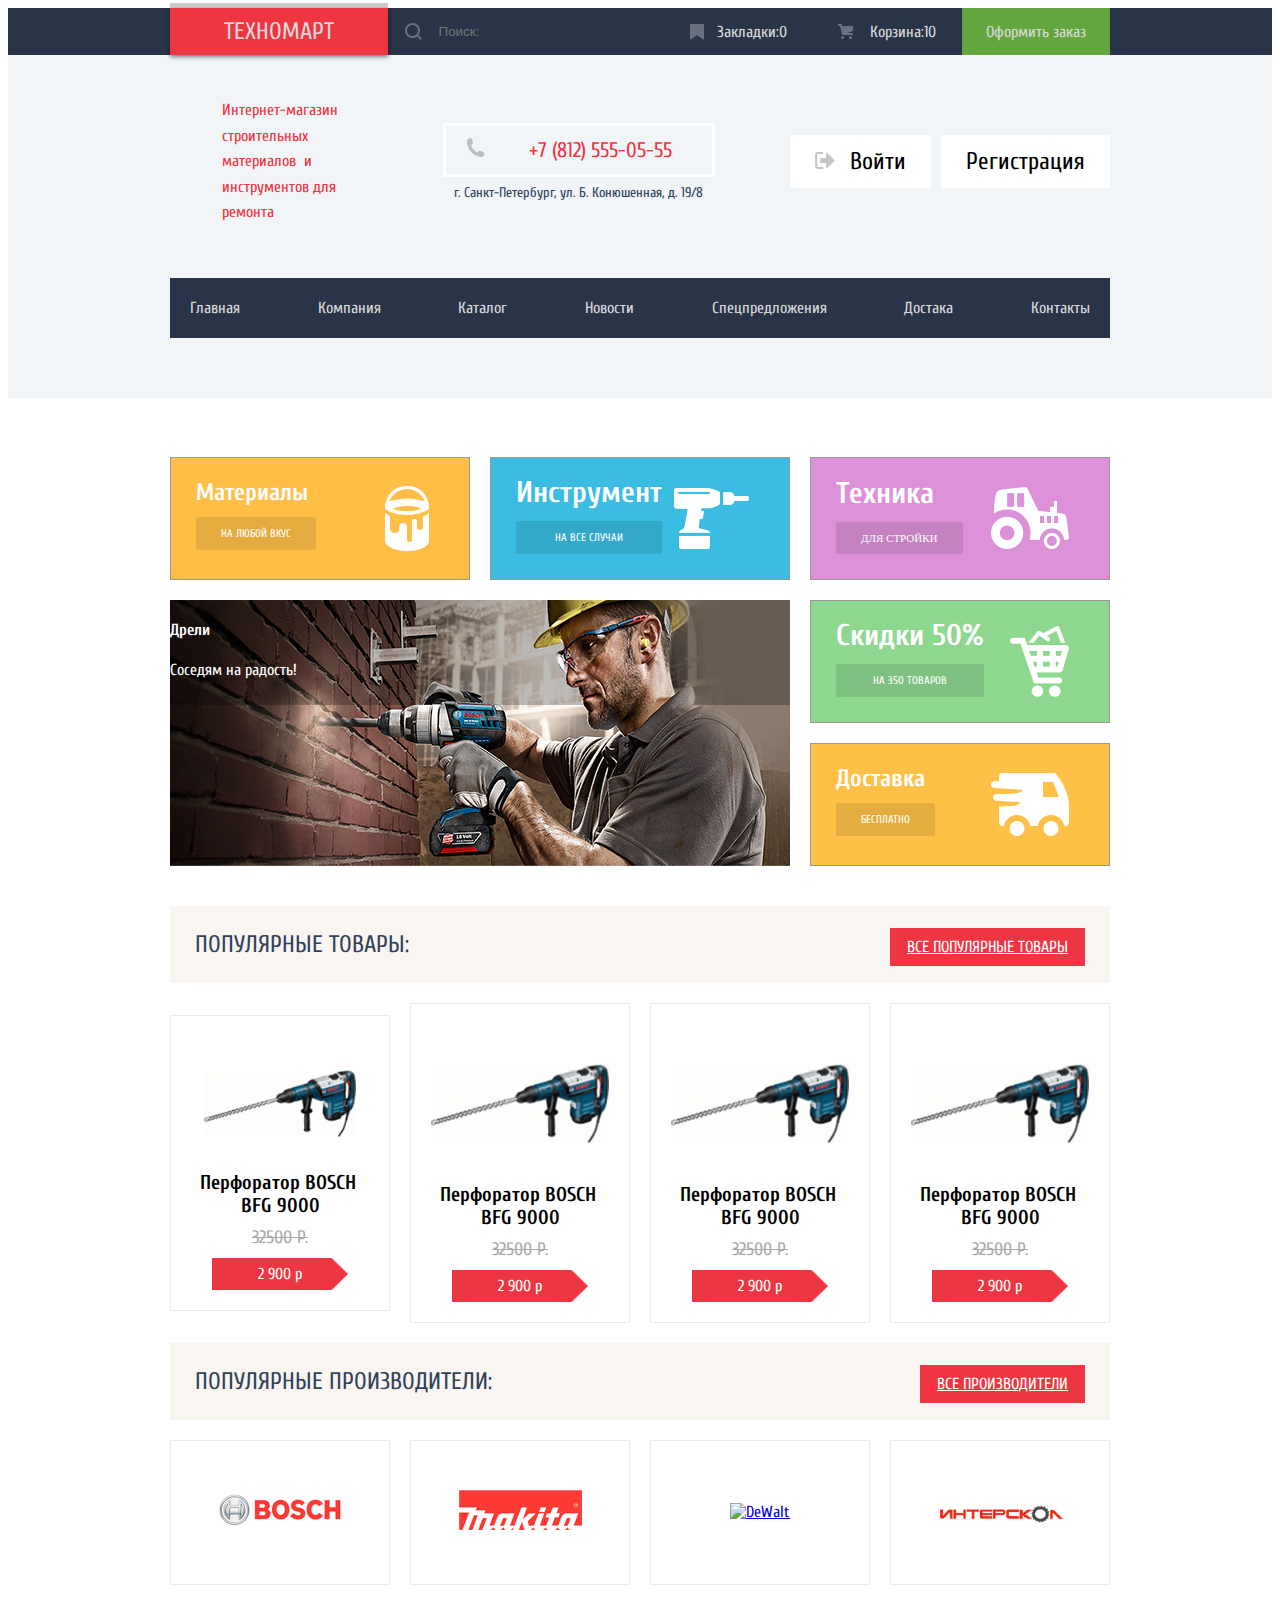
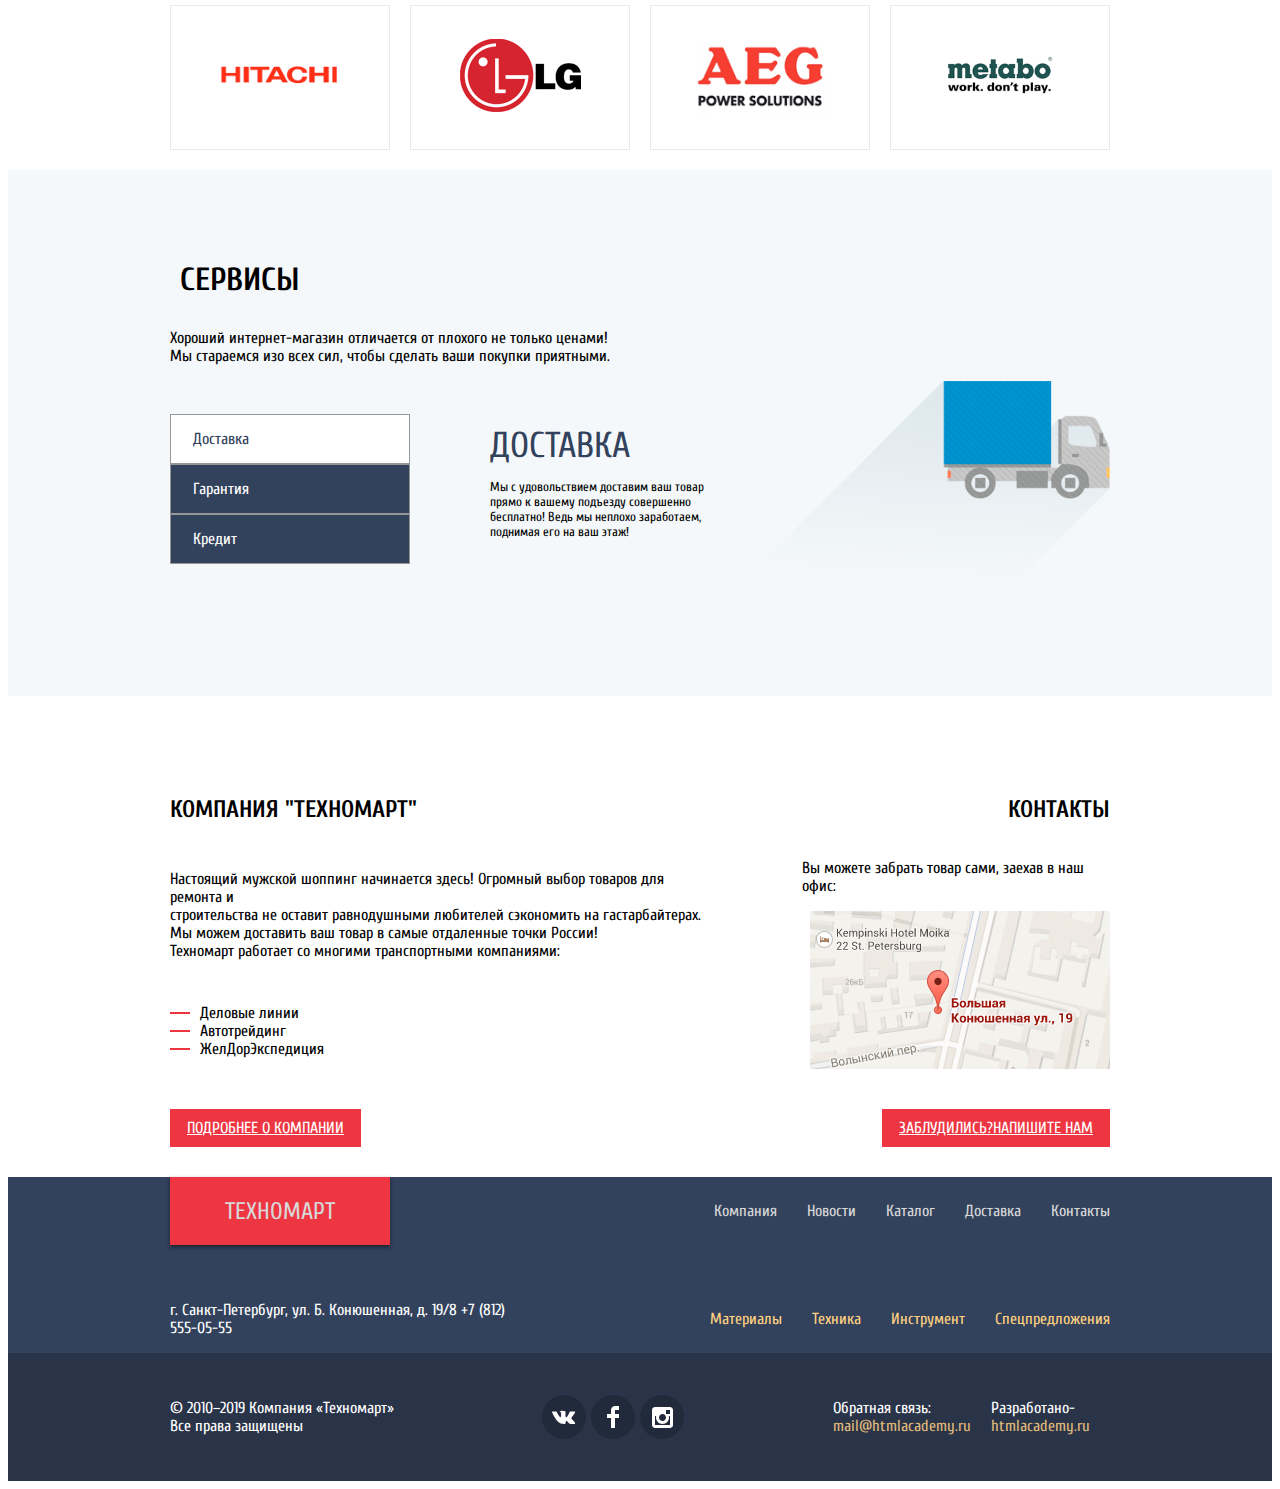
==== index.html @ d57d9e28 "последнее" ====
<!DOCTYPE html>
<html lang="ru">
  <head>
    <meta charset="utf-8" />
    <title>HTML Academy: Техномарт</title>
    <link
      href="https://cdnjs.cloudflare.com/ajax/libs/normalize/8.0.1/normalize.min.css"
      rel="stylesheet"/>
    <link rel="stylesheet" href="./css/main.css" />
    <link rel="stylesheet" href="./css/catalog.css" />
    <link
      href="https://fonts.googleapis.com/css?family=Open+Sans:400,700&subset=cyrillic-ext,cyrillic"
      rel="stylesheet" type="text/css"/>
    <link
      href="https://fonts.googleapis.com/css?family=Cuprum:400,700&subset=cyrillic-ext,cyrillic"
      rel="stylesheet" type="text/css"/>
      <script src="https://api-maps.yandex.ru/2.1/?lang=ru_RU&amp;apikey=<948e1852-10d2-4b03-bdcd-ab512b72c715>" type="text/javascript"></script>
  </head>

<body>
    <header>
      <section class="logo-container">
        <div class="container d-flex align-center justify-between">
          <div class="logo">техномарт</div>
          <div class="search d-flex align-center">
            <img src="./img/icon-search.svg" />
            <input type="text" placeholder="Поиск:" />
          </div>
          <div class="link bookmarks d-flex align-center">
            <img src="./img/icon-bookmark.svg" />
            <span>Закладки:0</span>
          </div>
          <a class="link d-flex align-center" href="#">
            <img src="./img/icon-cart.svg" />
            <span>Корзина:10</span>
          </a>
          <a class="green-link link" href="#">Оформить заказ</a>
        </div>
      </section>

      <section class="header-container">
        <div class="container d-flex align-center justify-between">
          <div class="header-description">
            <span>
              Интернет-магазин  строительных материалов  и инструментов для
              ремонта
            </span>
          </div>
          <div class="header-contacts">
            <div class="header-tel">
              <img src="./img/icon-phone.svg" />
              <a href="#">+7 (812) 555-05-55</a>
            </div>
            <span>
              г. Санкт-Петербург, ул. Б. Конюшенная, д. 19/8
            </span>
          </div>
          <div class="header-login d-flex align-center">
            <a href="#"><img src="./img/icon-login.svg" /><span>Войти</span></a>
            <a><span>Регистрация</span></a>
          </div>
        </div>
        <div class="container-nav container">
          <nav>
            <ul>
              <li><a href="index.html">Главная</a></li>
              <li><a href="about.html">Компания</a></li>
              <li><a href="catalog.html">Каталог</a></li>
              <li><a href="news.html">Новости</a></li>
              <li><a href="offers.html">Спецпредложения</a></li>
              <li><a href="delivery.html">Достака</a></li>
              <li><a href="contacts.html">Контакты</a></li>
            </ul>
          </nav>
        </div>
      </section>
  </header>

<main>
  <section class="catalog-index">
      <div class="container">
          <div class="d-flex">
            <div class="raw catalog-block d-flex justify-between align-center">
              <div class="d-flex flex-column">
                <h4>Материалы</h4>
                <p>на любой вкус</p>
              </div>
              <img src="./img/icon-1.png" />
            </div>

            <div class="tool catalog-block d-flex justify-between align-center">
              <div class="d-flex flex-column ">
                <h4>Инструмент</h4>
                <a href="./catalog.html"> <p>на все случаи</p></a>
              </div>
              <img src="./img/icon-2.png" />
            </div>

            <div class="technic catalog-block d-flex justify-between align-center">
              <div class="d-flex flex-column">
                <h4>Техника</h4>
                <p style="font-family:Cuprum-Bold;">для стройки</p>
              </div>
              <img src="./img/icon-3.png" />
            </div>
          </div>

          <div class="d-flex">
            <div class="drill">
              <div class="d-flex flex-column">
                <h4>Дрели</h4>
                Соседям на радость!
              </div>
            </div>
            <div class="d-flex flex-column">
              <div class="sale catalog-block d-flex justify-between align-center mr-0">
                <div class="d-flex flex-column">
                  <h4>Скидки 50%</h4>
                  <p>на 350 товаров</p>
                </div>
                <img src="./img/icon-4.png" />
              </div>
              <div class="delivery catalog-block d-flex justify-between align-center mr-0">
                <div class="d-flex flex-column">
                  <h4>Доставка</h4>
                  <p>бесплатно</p>
                </div>
                <img src="./img/icon-5.png" />
              </div>
            </div>
          </div>
        </div>
      </section>

      <section class="catalog-pop">
        <div class="container">
          <div class="promo-pop d-flex align-center justify-between">
            <p>Популярные товары:</p>
            <p><a class="btn red-link" href="./catalog.html">
              все популярные товары</a>
            </p>
          </div>
          <ul class="catalog-list">
            <li class="catalog-item">
              <div class="catalog-item-block">
                <img
                  class="catalog-item-img"
                  src="./img/snippet-32961 copy 3.png"
                  alt="Перфоратор BOSCH BFG 9000"/>
                <div class="hover-block">
                  <button class="btn-green">
                      <title>icon-cart</title>
                       Купить
                  </button>
                  <button class="btn-green-border">
                       В Закладки
                  </button>
                </div>
              </div>
              <span class="catalog-item-title">
                Перфоратор BOSCH BFG 9000
              </span>
              <s>32500 Р.</s>
              <span class="catalog-item-price">
                2 900 р
              </span>
            </li>
            <li class="catalog-item">
              <img
                src="./img/snippet-32961 copy 3.png"
                alt="Перфоратор BOSCH BFG 9000"/>
              <span class="catalog-item-title">
                Перфоратор BOSCH BFG 9000
              </span>
              <s>32500 Р.</s>
              <span class="catalog-item-price">
                2 900 р
              </span>
            </li>
            <li class="catalog-item">
              <img
                src="./img/snippet-32961 copy 3.png"
                alt="Перфоратор BOSCH BFG 9000"/>
              <span class="catalog-item-title">
                Перфоратор BOSCH BFG 9000
              </span>
              <s>32500 Р.</s>
              <span class="catalog-item-price">
                2 900 р
              </span>
            </li>
            <li class="catalog-item">
              <img
                src="./img/snippet-32961 copy 3.png"
                alt="Перфоратор BOSCH BFG 9000"/>
              <span class="catalog-item-title">
                Перфоратор BOSCH BFG 9000
              </span>
              <s>32500 Р.</s>
              <span class="catalog-item-price">
                2 900 р
              </span>
            </li>
          </ul>

          <div class="promo-pop d-flex align-center justify-between">
            <p>Популярные производители:</p>
            <p>
              <a class="btn red-link" href="./catalog.html">все производители</a>
            </p>
          </div>

          <div class="catalog-company">
            <div class="company-item">
              <a href="#">
                <img src="./img/bosch.png" alt="BOSCH " />
              </a>
            </div>
            <div class="company-item">
              <a href="#">
                <img src="./img/Makita.png" alt="Makita" />
              </a>
            </div>
            <div class="company-item">
              <a href="#">
                <img src="./img/DeWalt.png" alt="DeWalt" />
              </a>
            </div>
            <div class="company-item">
              <a href="#">
                <img src="./img/Интерскол.png" alt="Интерскол" />
              </a>
            </div>
          </div>
          <div class="catalog-company">
            <div class="company-item">
              <a href="#">
                <img src="./img/Hitachi.png" alt="Hitachi" />
              </a>
            </div>
            <div class="company-item">
              <a href="#">
                <img src="./img/LG.png" alt="LG" />
              </a>
            </div>
            <div class="company-item">
              <a href="#">
                <img src="./img/AEG.png" alt="AEG" />
              </a>
            </div>
            <div class="company-item">
              <a href="#">
                <img src="./img/Metabo.png" alt="Metabo" />
              </a>
            </div>
          </div>
        </div>
      </section>

      <section class="services">
        <div class="container">
          <div class="services-list">
            <h1>Сервисы</h1>
            <p>
              Хороший интернет-магазин отличается от плохого не только
              ценами!<br />
              Мы стараемся изо всех сил, чтобы сделать ваши покупки приятными.
            </p>
          </div>
            <div class="d-flex align-center">
              <div class="services-select">
                <label for="contactChoice1">
                  <input
                    type="radio"
                    id="contactChoice1"
                    name="contact"
                    value="order"
                    checked/>
                  <span>
                    Доставка
                  </span>
                </label>
                <label for="contactChoice2">
                  <input
                    type="radio"
                    id="contactChoice2"
                    name="contact"
                    value="garant"/>
                  <span>
                    Гарантия
                  </span>
                </label>
                <label for="contactChoice3">
                  <input
                    type="radio"
                    id="contactChoice3"
                    name="contact"
                    value="credit"/>
                  <span>
                    Кредит
                  </span>
                </label>
              </div>
              <div class="service-title-block">
                <span class="service-title-block-title">Доставка</span>
                <p>Мы с удовольствием доставим ваш товар прямо
                  к вашему подъезду совершенно бесплатно!
                  Ведь мы неплохо заработаем,
                  поднимая его на ваш этаж!</p>
              </div>
              <div class="auto-img">
                <img src="./img/Layer 131.png">
              </div>
            </div>
          </div>
      </section>

      <section class="lastblock">
        <div class="container d-flex">
          <div class="about-company">
            <h2>компания "техномарт"</h2>
            <p>
              Настоящий мужской шоппинг начинается здесь! Огромный выбор товаров
              для ремонта и<br>
              строительства не оставит равнодушными любителей сэкономить на
              гастарбайтерах.<br>
              Мы можем доставить ваш товар в самые отдаленные точки России!<br>
              Техномарт работает со многими транспортными компаниями:
            </p>
            <ul class="about-company-ul">
              <li class="dash">Деловые линии</li>
              <li class="dash">Автотрейдинг</li>
              <li class="dash">ЖелДорЭкспедиция</li>
            </ul>
            <a class="btn red-link" href="#">подробнее о компании</a>
          </div>

          <div class="map">
            <h2>контакты</h2>
            <p>Вы можете забрать товар сами, заехав в наш офис:</p>
            <img class="popup-link" src="./img/map.png" href="">
            <a class="btn red-link popup-link-feedback" href="#">заблудились?напишите нам</a>
          </div>

        </div>
      </section>
</main>
<footer>
    <section class="footer1">
        <div class="container">
          <div class="mb-4 d-flex justify-between align-center">
            <div class="logo">техномарт</div>
            <div class="footer-nav">
              <ul>
                <li><a href="#">Компания</a></li>
                <li><a href="#">Новости</a></li>
                <li><a href="#">Каталог</a></li>
                <li><a href="#">Доставка</a></li>
                <li><a href="#">Контакты</a></li>
              </ul>
          </div>
          </div>
          <div class="d-flex justify-between align-center">
              <p class="footer-text">
                г. Санкт-Петербург, ул. Б. Конюшенная, д. 19/8 +7 (812) 555-05-55 
              </p>
            <div class="footer-nav2 footer-nav">
              <ul>
                <li><a href="#">Материалы</a></li>
                <li><a href="#">Техника</a></li>
                <li><a href="#">Инструмент</a></li>
                <li><a href="#">Спецпредложения</a></li>
              </ul>
            </div>
          </div>
        </div>
      </section>
      <section class="footer2">
        <div class="container">
          <div class="d-flex align-center justify-between">
            <span class="footer-info">© 2010–2019 Компания «Техномарт»  </br>Все права защищены
            </span>
            <div class="footer-social_link">
              <a href="#"><img src="./img/icon-vk.svg" alt="vkontakte" />
              </a>
              <a href="#"><img src="./img/icon-fb.svg" />
              </a>
              <a href="#"><img src="./img/icon-insta.svg" />
              </a>
            </div>
            <div class="footer-link_info d-flex">
              <p>Обратная связь:</br> <a href="#"> mail@htmlacademy.ru</a></p>
              <p>Разработано- </br> <a href="#"> htmlacademy.ru</a></p>
            </div>
          </div>
        </div>

      </section>
  <!-- карта гугл -->
<section class="modal">
        <div class="modal-map">
            <div class="close-btn map">
                <span></span>
              </div>
              <div id="map">
              </div>
        </div>
</section>
<section class="modal-feedback">
    <div class="modal-login">
      <div class="red-line"></div>
    <div class="modal-login-form">
      <div class="close-btn">
        <span></span>
      </div>
      <form action="">
        <div class="d-flex">
            <label for="name-field">
                <span class="modal-login-title">
                  Ваше имя:
                </span>
                <input placeholder="Имя Фамилия" class="modal-login-input" id="name-field" type="text">
               </label>
               <label for="email-field">
                  <span class="modal-login-title">
                    Ваш e-mail:
                  </span>
                  <input placeholder="email@example.com" class="modal-login-input" id="name-field" type="text">
                 </label>
        </div>
        <label for="comment-field">
          <span class="modal-login-title">Текст письма:</span>
            <textarea name="comment" class="modal-login-input" id="comment-field"
            rows="10" >В свободной форме
          </textarea>
        </label>
      <div class="modal-login-btn-bg">
          <button type="submit" class="modal-login-btn">
              Отправить
            </button>
      </div>
      </form>
    </div>
    </div>
  </section>

</section>
    </footer>
    <script src="./js/catalog.js"></script>
    <script src="./js/index.js"></script>
    <script src="./js/map.js"></script>
  </body>
</html>
---- css/main.css ----
* {
  box-sizing: border-box;
}
body {
  font-family: "Cuprum";
}
input {
  outline: none;
}
img {
  max-width: 100%;
  height: auto;
  width: auto;
  max-height: 100%;
}
.container {
  max-width: 940px;
  margin: 0 auto;
  height: 100%;
}
.d-flex {
  display: flex;
}
.mr-0 {
  margin-right: 0 !important;
}

.mb-4 {
  margin-bottom: 40px;
}
.flex-column {
  flex-direction: column;
}
.align-center {
  align-items: center;
}
.justify-between {
  justify-content: space-between;
}
.logo-container {
  background-color: #293449;
  height: 47px;
}
.logo {
  width: 220px;
  color: #d8d8d8;
  background-color: #ee3643;
  font-size: 24px;
  height: 100%;
  display: flex;
  justify-content: center;
  align-items: center;
  text-transform: uppercase;
  box-shadow: 0px 2px 4px rgba(0, 0, 0, 0.5), 0px -5px 0px rgba(0, 0, 0, 0.2);
}
.search {
  width: 280px;
}
.search img {
  padding-right: 15px;
  padding-left: 17px;
}
.search input {
  background-color: transparent;
  border: none;
  color: #d8d8d8;
}
.search input:placeholder {
  color: #d8d8d8;
}
.link {
  width: 150px;
  color: #d8d8d8;
  text-decoration: none;
  height: 100%;
  display: flex;
  align-items: center;
  justify-content: center;
}
.link img {
  padding-right: 17px;
}
.link span:hover {
  text-decoration: underline;
}
.link:hover {
  background-color: #212a3a;
  cursor: pointer;
}
.link:active {
  background-color: #161d29;
}
.link:active span {
  color: #a1a4a9;
}
.red-link {
  background-color: #ee3643;
}
.btn {
  color: #ffffff;
  text-transform: uppercase;
  padding: 10px 17px;
  font-size: 16px;
}
.red-link:hover {
  box-shadow: 0px 2px 4px rgba(0, 0, 0, 0.5);
}
.green-link {
  background-color: #63a63e;
}
.green-link:hover {
  box-shadow: 0px 2px 4px rgba(0, 0, 0, 0.5);
}
.bookmarks {
  padding-left: 20px;
  padding-right: 20px;
  display: flex;
  align-items: center;
  justify-content: center;
  height: 100%;
  color: #d8d8d8;
}
.bookmarks img {
  padding-right: 13px;
}
.header-container {
  padding-top: 43px;
  padding-bottom: 60px;
  background-color: #f1f5f8;
}
.header-description {
  font-size: 16px;
  color: #ee3643;
  padding-left: 52px;
  text-align: left;
  max-width: 197px;
  display: block;
  line-height: 1.6;
}
.header-contacts {
  display: flex;
  flex-direction: column;
  align-items: center;
}
.header-tel {
  border: 3px solid white;
  padding: 12px 40px 12px 20px;
}
.header-tel img {
  padding-right: 40px;
}
.header-tel a {
  color: #ee3643;
  font-size: 21px;
  text-decoration: none;
}
.header-contacts span {
  color: #32425c;
  padding-top: 7px;
  font-size: 14px;
}
.header-login a {
  padding: 13px 25px;
  text-decoration: none;
  color: black;
  font-size: 24px;
  background-color: white;
}
.header-login a:first-child {
  margin-right: 10px;
}
.header-login a img {
  padding-right: 15px;
}
.container-nav {
  display: flex;
  align-items: center;
  background-color: #293449;
  height: 60px;
  margin-top: 52px;
}
.container-nav nav {
  width: 100%;
  padding-left: 20px;
  padding-right: 20px;
}
.container-nav ul {
  display: flex;
  justify-content: space-between;
  padding: 0px;
  list-style: none;
}
.container-nav a {
  text-decoration: none;
  color: #d8d8d8;
}
.catalog-index {
  display: flex;
  justify-content: space-between;
  align-items: stretch;

  margin-top: 59px;
}
.catalog-block {
  padding-left: 25px;
  padding-right: 40px;
  border: 1px solid #979797;
  margin-right: 20px;
  margin-bottom: 20px;
}
.catalog-block:last-child {
  margin-right: 0;
}
.catalog-block h4 {
  font-size: 24px;
  color: #ffffff;
  margin-bottom: 13px;
  text-align: left;
  margin: 0px;
  margin-top: 15px;
  white-space: nowrap;
}
.catalog-block p {
  background-color: #e5ab3f;
  padding: 10px 25px;
  border-radius: 2px;
  font-size: 11px;
  color: #ffffff;
  margin-bottom: 22px;
  text-align: center;
  text-transform: uppercase;
}
.catalog-block img {
  margin-left: 10px;
}
.raw {
  background-color: #ffbf47;
  width: 300px;
  height: 123px;
}
.tool {
  background-color: #3bbce3;
  width: 300px;
  height: 123px;
}

.tool h4 {
  font-size: 30px;
  color: #ffffff;
  margin-bottom: 13px;
  text-align: left;
  margin: 0px;
  margin-top: 15px;
}
.tool a {
  text-decoration: none;
}
.tool p {
  background-color: #34a8c8;
}

.technic {
  background-color: #dc91d8;
  width: 300px;
  height: 123px;
}
.technic h4 {
  font-size: 30px;
  color: #ffffff;
  margin-bottom: 13px;
  text-align: left;
  margin: 0px;
  margin-top: 15px;
}
.technic p {
  background-color: #c582c1;
}
.technic img {
  margin-left: 10px;
}

.sale {
  background-color: #8ed78f;
  width: 300px;
  height: 123px;
}
.sale h4 {
  font-size: 30px;
  color: #ffffff;
  margin-bottom: 13px;
  text-align: left;
  margin: 0px;
  margin-top: 15px;
}
.sale p {
  background-color: #7fc180;
}
.sale img {
  margin-left: 10px;
}
.delivery {
  background-color: #ffc047;
  width: 300px;
  height: 123px;
}
.delivery p {
  background-color: #e5ac3f;
}
.drill {
  width: 620px;
  height: 266px;
  background-image: url("../img/Layer 99.png");
  background-image: url("../img/Layer 99.png");
  color: #ffffff;
  margin-right: 20px;
}
ul {
  list-style: none;
}
.promo-pop {
  background-color: #f9f5f0;
  padding: 25px 25px;
  margin-top: 20px;
  margin-bottom: 20px;
}
.promo-pop p {
  margin: 0;
  color: #32425c;
  text-transform: uppercase;
  font-size: 24px;
}

.catalog-list {
  display: flex;
  justify-content: space-between;
  align-items: center;
  margin: 0;
  padding: 0;
  margin-top: 20px;
}
.catalog-item {
  display: flex;
  flex-direction: column;
  align-items: center;
  justify-content: center;
  padding: 20px;
  border: 1px solid #eaeaea;
  margin-right: 20px;
  width: 220px;
}
.catalog-item-block {
  height: 135px;
}

.catalog-item:hover {
  box-shadow: 0 10px 25px rgba(41, 52, 73, 0.5);
  transition: all 0.3s ease-in-out;
}
.catalog-item:hover .hover-block {
  display: flex;
  flex-direction: column;
  align-items: center;
}
.catalog-item:hover .catalog-item-img {
  display: none;
}
.hover-block {
  display: none;
}
.btn-green {
  background-color: #63a63e;
  padding: 10px;
  margin-bottom: 10px;
  box-shadow: 0 -3px 0 #367315;
  width: 135px;
  color: white;
  border-radius: 2px;
  outline: none;
}
.btn-green:hover {
  background-color: #5fbb2d;
  transition: all 0.3s ease-in-out;
  cursor: pointer;
}
.btn-green:active {
  background-color: #518534;
  transition: all 0.3s ease-in-out;
}
.btn-green:hover #Pages {
  opacity: 1;
  transition: all 0.3s ease-in-out;
}
.btn-green:active #Pages {
  opacity: 1;
  transition: all 0.3s ease-in-out;
}
.btn-green svg {
  margin-right: 25px;
}
.btn-green-border {
  border: 3px solid #63a63e;
  padding: 10px;
  color: black;
  width: 135px;
  border-radius: 2px;
  text-transform: uppercase;
  outline: none;
}
.btn-green-border:hover {
  border-color: #32425c;
  cursor: pointer;
}
.btn-green-border:active {
  border-color: #c1c6ce;
  color: #c2c6ce;
}

.catalog-item:last-child {
  margin-right: 0;
}
.catalog-item-title {
  font-size: 20px;
  text-align: center;
  font-weight: bold;
  margin-bottom: 10px;
}
.catalog-item s {
  color: #a9a9a9;
  font-size: 18px;
  margin-bottom: 10px;
}
.catalog-item-price {
  background-image: url("../img/red-button.png");
  color: #ffffff;
  padding: 7px 46px;
  background-size: cover;
  background-repeat: no-repeat;
  background-position: center;
}
.catalog-item-price:hover {
  box-shadow: 0 2px 4px rgba(0, 0, 0, 0.5);
}
.catalog-company {
  display: flex;
  justify-content: space-between;
  align-items: center;
  margin: 0;
  padding: 0;
}

.company-item {
  display: flex;
  flex-direction: column;
  align-items: center;
  justify-content: center;
  border: 1px solid #eaeaea;
  width: 220px;
  padding: 40px;
  height: 145px;
  margin-right: 20px;
  margin-bottom: 20px;
}

.company-item:hover {
  box-shadow: 0 10px 25px rgba(41, 52, 73, 0.5);
  transition: all 0.3s ease-in-out;
  cursor: pointer;
}
.company-item:active {
  box-shadow: 0 4px 10px rgba(41, 52, 73, 0.5);
  transition: all 0.3s ease-in-out;
}
.company-item:active img {
  opacity: 0.5;
  transition: all 0.3s ease-in-out;
}
.company-item:last-child {
  margin-right: 0px;
}
.services {
  background-color: #F4F8FA;
  padding-bottom: 100px;
  padding-top: 60px;
}
.services-list {
  background-color: #f5f8fa;
}
.services-list h1 {
  color: #000000;
  text-transform: uppercase;
  padding: 10px;
}

.services-select {
  display: flex;
  flex-direction: column;
}
.services-select input {
  display: none;
}
.services-select label {
  width:240px;
   border: 1px solid #979797;
   /*background-color: #32425C;*/

 }
.services-select label span {
  color: white;

  padding: 15px 0;
  background-color: #32425C;
  display: block;
  height: 100%;

  padding-left: 22px;
}

.services-select label:hover span {
  background-color: #293449;
  transition: all 0.3s ease-in-out;
}
.services-select label input:checked + span {
  background: white;
  color: #32425C;
  transition: all 0.3s ease-in-out;
}
.service-title-block {
  margin-left:80px ;
}
.service-title-block-title {
  margin-bottom: 24px;
  color: #32425C;
  font-size: 36px;
  text-transform: uppercase;
}
.service-title-block p {
 font-size: 13px;
  max-width: 300px;

}
.service-delivery {
  width: 240px;
  padding: 0;
  margin: 0;
}
.service-delivery li {
  border: 1px solid #e5e5e5;
  color: #ffffff;
  background-color: #32425c;
}

.about-company {
  display: flex;
  flex-direction: column;
  align-items: flex-start;
  justify-content: space-between;
  padding-right: 90px;
}
.about-company-ul {
  padding: 0;
  margin-bottom: 40px;
}
.about-company-ul li{
  position: relative;
  padding-left: 30px;
}
.about-company-ul li:before{
  content: "";
  position: absolute;
  left: 0;
  top: calc(50% - 1px);
  height: 2px;
  max-width: 25px;
  background-color: #ee3643;
  padding-left: 20px;
}
.lastblock h2 {
  color: #000000;
  text-transform: uppercase;
}
.lastblock  {
  padding-top: 80px;
}
/*.dash::before {*/
/*  content: "";*/
/*  flex-grow: 1;*/
/*  flex-shrink: 0;*/
/*  width: 50px;*/
/*  height: 2px;*/
/*  background: red;*/
/*}*/
.map {
  display: flex;
  flex-direction: column;
  align-items: flex-end;
  justify-content: space-between;
}
.map img{
margin-bottom: 40px;
}
.map img:hover{
  cursor: pointer;
  transform: scale(1.1);
  transition: all 0.3s ease-in-out;
  }
footer {
  margin-top: 30px;
}
/* .modal{
  position: fixed;
  color: #000000;
  background-color: #f8f8f0;
  background-image:  url("../img/map.png");
  background-position: 0 0;
  background-repeat: repeat;
  box-shadow: 0 30px 50px rgba(0,0,0,0.7)
}
.modal-map{
  top:50%;
  left: 50%;
  width: 766px;
  height: 561px;
  margin-top: -280px;
  margin-left: -390px;
  border: 7px solid white;
}
.modal-close{
  position: absolute;
  top:0;
  right: -34px;
  width: 22px;
  height: 22px;
  background-color: transparent;
  border: 0;
  cursor: pointer;
} */
.footer1 {
  background-color: #32425c;
}
.footer2 {
  background-color: #293449;
  padding: 30px 0 ;
}
.footer1 .logo {
  box-shadow: 0px 2px 4px rgba(0, 0, 0, 0.5);
  height: 68px;
}
.footer-text {
  max-width: 350px;
  color: white;
}
.footer-nav ul {
display: flex;
  justify-content: space-between;
}
.footer-nav li {
  margin-right: 30px;
  color: white;
}
.footer-nav li:last-child {
  margin-right: 0px;
}
.footer-nav li a{
  color: #D8D8D8;
  text-decoration: none;
}
.footer-nav li a:hover{
  text-decoration: underline;
}
.footer-nav li a:active{
  color: #919BA9;
}
.footer-nav2 li a{
  color: #FFD180;
  text-decoration: none;
}
.footer-nav2 li a:active{
color:#7D7669 ;
  text-decoration: none;
}
.footer-link_info p {
  margin-right: 20px;
  color: white;
}
.footer-link_info p a{
  color: #E0BA78;
  text-decoration: none;
}
.footer-link_info p a:hover{
  text-decoration: underline;
}
.footer-link_info p a:active{
  color: #EE3643;
}
.footer-info {
  color: white;
}
.footer-social_link {
  display: flex;
}
.footer-social_link a {
  padding: 10px;
  border-radius: 100%;
  background-color: #212A3A;
  margin-right: 5px;
  width: 44px;
  height: 44px;
  display: flex;
  align-items: center;
  justify-content: center;
}
.footer-social_link a:hover {
  background-color: #EE3643;
}
.modal-map {
  max-width: 600px;
  height: 300px;
  width: 100%;
  border: 5px solid  #EE3643;
  border-radius: 5px;
  /* background-image: url("../img/map.png"); */
  /* background-size: cover; */
  position: relative;
}
.modal{
 position: fixed;
 top: 0;
 left: 0;
 right: 0;
 width: 100%;
 height: 100%;
 display: none;
 align-items: center;
 justify-content: center;
 color: #000000;
 /* background-color: #f8f8f0;
 background-position: 0 0;
 background-repeat: repeat; */
 /* box-shadow: 0 30px 50px rgba(0,0,0,0.7) */
}
.modal-feedback {
  position: fixed;
 top: 0;
 left: 0;
 right: 0;
 width: 100%;
 height: 100%;
 display: none;
 align-items: center;
 justify-content: center;
 color: #000000;
}
.modal-show-feedback .modal-feedback {
  display: flex;
}
.modal-show .modal {
 display: flex;
}
.modal-show {
 overflow: hidden;
 animation: bounce 0.6s;
}
.modal-login {
 max-width: 620px;
 box-shadow: 0 20px 40px rgba(0,1,1,0.7);
 flex-direction: column;
 flex-direction: column;
 align-items: flex-start;
 width: 100%;
 background-color: white;
 position: relative;
}
.modal-feedback-content {
  max-width: 620px;
  box-shadow: 0 20px 40px rgba(0,1,1,0.7);
  flex-direction: column;
  flex-direction: column;
  align-items: flex-start;
  width: 100%;
  background-color: white;
  position: relative;
}
.modal-feedback.name-field {
  flex-direction: column;
}
/* .modal-feedback form {
  display: flex;
} */
.modal-login-form {
 width: 100%;
}
#comment-field {
  max-width: auto;
}

.modal-login label {
 display: flex;
 flex-direction: column;
 justify-content: center;
 padding-left: 80px;
 margin-bottom: 25px;
 margin-top: 25px;
}
.red-line {
 height: 7px;
 width: 100%;
 background-color: #EE3643;
}
.modal-login-title {
 font-size: 20px;
 margin-bottom: 16px;
}
.modal-login-input {
 padding: 7px 20px;
 border: 2px solid #DEE3E4;
 max-width: 220px;
}
.modal-login-input:hover {
 border-color: #B5B5B5;
}
.modal-login-input:focus {
 border-color: #EE3643;
}
.modal-login-btn-bg {
 background-color: #F1F1F1;
 padding: 20px 80px;
 border: 1px solid #F07982;
}
.modal-login-btn {
 padding: 10px;
 width: 100%;
 background-color: #EE3643;
border: none;
color: white;
}
/* .modal-login{
 top:120px;
 left: 50%;
 width: 300px;
 margin-left: -230px;
 padding: 50px 80px;
 display: none;
} */
.modal-close{
 position: absolute;
 top:0;
 right: -34px;
 width: 22px;
 height: 22px;
 background-color: transparent;
 border: 0;
 cursor: pointer;
 z-index: 10000000000;
}
.modal-close::before,
.modal-close::after{
 content: "";
 position: absolute;
 top:10px;
 left: 2px;
 width: 19px;
 height: 3px;
 background-color: #d0d0d0;
}
.modal-close::before{
 transform: rotate(45deg);
}
.modal-close::after{
 transform: rotate(-45deg);
}
.modal-login h2{
 margin: 0;
 margin-bottom: 20px;
 font-size: 30px;
 line-height: 42px;
}
.modal-description{
 margin: 0;
 margin-bottom: 10px;
}
.login-form p{
 margin: 0;
 margin-bottom: 10px:
}
.login-form input[type="text"],
.login-form input[type="password"]{
 box-sizing: border-box;
 width: 100%;
 padding: 10px 15px;
 padding-right: 40px;
 font: inherit;
 color: #000000;
 text-transform: inherit;
 background-color: #000000;
 border: 2px solid #000000;
}
.login-form input:focus{
 border-color: #663d15;
}
.login-form .login-help{
 display: flex;
 flex-wrap: wrap;
 justify-content: space-between;
 margin: 15px 0;
}
.login-icon-user{
 background-position: 270px center;
 background-repeat: no-repeat;

}
.login-icon-password{
 background-position: 270px center;
 background-repeat: no-repeat;
}
.login-checkbox{
 position: relative;
 padding-left: 30px;
 cursor: pointer;
}
.login-checkbox:hover,
.login-checkbox:focus{
 color: #663d15;
}
.login-checkbox input[type="checkbox"] + .checkbox-indicator{
 position: absolute;
 top:0;
 left: 0;
 width: 17px;
 height: 17px;
 border: 2px solid #000000;
}
.login-checkbox input[type="checkbox"]:focus + .checkbox-indicator{
 border-color: #663d15;
 outline: thin dotted;
 outline: 5px auto -webkit-focus-ring-color;
}
.login-checkbox input[type="checkbox"]:checked + .checkbox
-indicator::before,
.login-checkbox input[type="checkbox"]:checked + .checkbox
-indicator::after{
 content: "";
 position: absolute;
 top:8px;
 left: 1px;
 width: 15px;
 height: 2px;
 background-color: #000000;
}
.login-checkbox input[type="checkbox"]:checked + .checkbox -indicator::before{
 transform: rotate(45deg);
}
.login-checkbox input[type="checkbox"]:checked + .checkbox -indicator::after{
 transform: rotate(45deg);
}
.restore{
 color: #000000;
 text-decoration: underline;
}
.restore:hover,
.restore:focus{
 text-decoration: none;
}
.login-form .button{
 width: 100%;
 margin-right: 0;
}
.close-btn {
 height: 30px;
 width: 20px;
 position: absolute;
 top: 10px;
 right: 10px;
 display: flex;
 align-items: center;
 cursor: pointer;
 z-index: 10000000000;
}
.close-btn.map {
  top: -15px;
  right: -22px;
}
.close-btn span {
 height: 3px;
 width: 100%;
 display: block;
 background-color: black;
 border-radius: 5px;
 transform: rotate(-45deg);
}
.close-btn span:before {
 content: "";
 height: 3px;
 width: 100%;
 display: block;
 background-color: black;
 border-radius: 5px;
 transform: rotate(90deg);
}
#map {
  height: 100%;
  width: 100%;
}
---- css/catalog.css ----
* {
  box-sizing: border-box;
}
body{
  font-family: "Cuprum";
}
input{
  outline: none;
}
.container{
  max-width: 940px;
  margin: 0 auto;
  height: 100%;
}
.d-flex {
  display: flex;
}
.mr-0 {
  margin-right: 0 !important;
}
.flex-column{
  flex-direction: column;
}
.align-center {
  align-items: center;
}
.justify-between{
  justify-content: space-between;
}
.logo-container {
  background-color: #293449;
  height: 47px;
}
.logo {
  width: 220px;
  color: #d8d8d8;
  background-color: #EE3643;
  font-size: 24px;
  height: 100%;
  display:flex;
  justify-content: center;
  align-items: center;
  text-transform: uppercase;
  box-shadow: 0px 2px 4px rgba(0,0,0,0.5),
  0px -5px 0px rgba(0, 0, 0, 0.2);
}
.search {
width: 280px;

}
.search img{
  padding-right: 15px;
  padding-left: 17px;
}
.search input {
  background-color: transparent;
  border: none;
  color: #d8d8d8;
}
.search input:placeholder{
  color: #d8d8d8;
}
.link{
  width: 150px;
  color: #d8d8d8;
  text-decoration: none;
  height: 100%;
  display: flex;
  align-items: center;
  justify-content: center;
}
.link img{
  padding-right: 17px;
}
.link span:hover{
  text-decoration: underline;
}
.red-link{
  background-color: #EE3643;
}
.btn {
  color: #ffffff;
  text-transform: uppercase;
  padding: 10px 17px;
  font-size: 16px;
}
.red-link:hover{
  box-shadow: 0px 2px 4px rgba(0,0,0,0.5);
}
.green-link{
  background-color: #63A63E;
}
.green-link:hover{
  box-shadow: 0px 2px 4px rgba(0,0,0,0.5);
}
.bookmarks{
  padding-left: 20px;
  padding-right: 20px;
  display: flex;
  align-items: center;
  justify-content: center;
  height: 100%;
  color: #d8d8d8;
}
.bookmarks img{
  padding-right: 13px;

}
.header-container{
  padding-top: 43px;
  padding-bottom: 60px;
  background-color: #f1f5f8;
}
.header-description{
  font-size: 16px;
  color: #EE3643;
  padding-left: 52px;
  text-align: left;
  max-width: 197px;
  display: block;
  line-height: 1.6;
}
.header-contacts{
  display: flex;
  flex-direction: column;
  align-items: center;
}
.header-tel{
  border: 3px solid white;
  padding: 12px 40px 12px 20px;
}
.header-tel img{
  padding-right: 40px;
}
.header-tel a{
  color: #EE3643;
  font-size: 21px;
  text-decoration: none;
}
.header-contacts span{
  color: #32425c;
  padding-top: 7px;
  font-size: 14px;
}
.header-login a{
  padding: 13px 25px;
  text-decoration: none;
  color: black;
  font-size: 24px;
  background-color: white;
}
.header-login a:first-child{
  margin-right: 10px;
}
.header-login a img {
  padding-right: 15px;
}
.container-nav{
  display: flex;
  align-items: center;
  background-color: #293449;
  height: 60px;
  margin-top: 52px;
}
.container-nav nav{
  width: 100%;
  padding-left: 20px;
  padding-right: 20px;
}
.container-nav ul{
  display: flex;
  justify-content: space-between;
  padding: 0px;
  list-style: none;
}
.container-nav a{
  text-decoration: none;
  color: #d8d8d8;
}
.hummer{
  background-color: #F2F6F8!important;
  min-height: 89px;
  padding: 20px 0;
}
.redprice{
  color: red;
}
.breadcrumbs p img{
  margin: 0 10px;
}
.breadcrumbs p{
  font-family: "PT Sans";
  text-transform: uppercase;
  font-size: 13px;
}
.slider{
  -webkit-appearance:none;
  appearance:none;
  width: 100%;
  height: 5px;
  background: green;
  outline: none;
  opacity: 0.7;
  -webkit-transition: .2s;
  transition: opacity .2s;
}
.slider:hover{
  opacity: 1;
}
.slider::-webkit-slider-thumb{
  -webkit-appearance:none;
  appearance:none;
  width: 20px;
  height: 20px;
  background: #ffffff;
  border-color:#e1d6d9;
  cursor: pointer;
  border-radius: 50%;
}
.filter{
background-color: #F7F3EC;
height: 38px;
width: 220px;
}
.filter.d-flex{
  margin-right: 20px;
}
.filter-title {
  margin: 10px 0;
  text-transform: uppercase;
  color: #000000;
  font-weight: bold;
}
.filter-line {
  display: flex;
  justify-content: center;
}
.filter-line span {
  margin: 10px 0 ;
  height: 2px;
  width: 90%;
  background: #f8f3ec;
}
.filter-item {
  margin: 10px 0;
  display: flex;
  align-items: center;
}
.filter-item span {
  text-transform: uppercase;
  color: #464646;
}
.filter-item input {
  display: none;
}
.filter-item .sqrt {
  height: 13px;
  width: 13px;
  border: 1px solid #A9A9A9;
  border-radius: 2px;
  margin-right: 10px;
  position: relative;
}
.filter-item img {
  display: none;
  position: absolute;
    left: -2px;
    top: -2px;
    max-height: none;
    height: 14px;
    width: 20px;
    max-width: none;
}
.filter-item input:checked + .sqrt img {
  display: block;
}
.filter-item .circle {
  height: 13px;
  width: 13px;
  border: 1px solid #A9A9A9;
  border-radius: 100%;
  position: relative;
  display: flex;
  align-items: center;
  margin-right: 10px;
  justify-content: center;
}
.filter-item .circle span {
  height: 5px;
  width: 5px;
  border-radius: 100%;
  display: none;
  background: #A9A9A9;
}
.filter-item input:checked + .circle span {
  display: block;
}
.filter-show{
  height: 38px;
  width: 140px;
  border: 1px solid #A9A9A9;
  border-radius: 2px;
  display: flex;
  align-items: center;
  justify-content: center;
  margin-top: 50px;
}
.filter-show span{
  text-transform: uppercase;
  font-family: "PT Sans";
  color: #464646;

}
.sorting {
  position: relative;
  display: flex;
  justify-content: space-between;
  align-items: center;
  width: 100%;
  text-transform: uppercase;
}
.catalog-list {
  display: flex;
  justify-content: space-between;
  align-items: center;
  margin: 0;
  padding: 0;
  margin-top: 20px;
}
.catalog-item {
  display: flex;
  flex-direction: column;
  align-items: center;
  justify-content: center;
  padding: 20px;
  border: 1px solid #eaeaea;
  margin-right: 20px;
  width: 220px;
}
.catalog-item:last-child {
  margin-right: 0;
}
.catalog-item-title {
  font-size: 20px;
  text-align: center;
  font-weight: bold;
  margin-bottom: 10px;
}
.catalog-item s {
  color: #A9A9A9;
  font-size: 18px;
  margin-bottom: 10px;
}
.catalog-item-price {
  background-image: url("../img/red-button.png");
  color: #ffffff;
  padding: 7px 46px;
    background-size: cover;
    background-repeat: no-repeat;
    background-position: center;
}
.catalog-item-price:hover {
  box-shadow: 0 2px 4px rgba(0,0,0,0.5);
}
.hover-block {
  display: none;
}
.btn-green {
  background-color: #63a63e;
  padding: 10px;
  margin-bottom: 10px;
  box-shadow: 0 -3px 0 #367315;
  width: 135px;
  color: white;
  border-radius: 2px;
  outline: none;
}
.btn-green:hover {
  background-color: #5fbb2d;
  transition: all 0.3s ease-in-out;
  cursor: pointer;
}
.btn-green:active {
  background-color: #518534;
  transition: all 0.3s ease-in-out;
}
.btn-green:hover #Pages {
  opacity: 1;
  transition: all 0.3s ease-in-out;
}
.btn-green:active #Pages {
  opacity: 1;
  transition: all 0.3s ease-in-out;
}
.btn-green svg {
  margin-right: 25px;
}
.btn-green-border {
  border: 3px solid #63a63e;
  padding: 10px;
  color: black;
  width: 135px;
  border-radius: 2px;
  text-transform: uppercase;
  outline: none;
}
.btn-green-border:hover {
  border-color: #32425c;
  cursor: pointer;
}
.btn-green-border:active {
  border-color: #c1c6ce;
  color: #c2c6ce;
}
.pagination {
  margin: 20px 0;
}
.pagination ul {
  display: flex;
  padding: 0;
  margin: 0;
}
.pagination ul li {
  height: 38px;
  min-width: 38px;
  border: 1px solid #f2f2f2;
  border-radius: 2px;
  display: flex;
  align-items: center;
  justify-content: center;
  color: #000000;
  margin-right: 10px;
}
.pagination ul .red {
  background: #EE3643;
  border: none;
  color:white;
}
.pagination ul .next {
 width: 140px;
 text-transform: uppercase;
 font-family: "PT Sans";
 font-size: 13px;
}
.hummertext {
  text-transform: uppercase;
  font-family: "Cuprum";
  font-size: 30px;

}
.hummer p{
  font-size: 13px;
  font-family: "PT Sans";
  line-height: 2;
}
.secondfooter{
  margin: 0;
}
.footer1 {
  background-color: #32425c;
}
.footer2 {
  background-color: #293449;
  padding: 30px 0 ;
}
.footer1 .logo {
  box-shadow: 0px 2px 4px rgba(0, 0, 0, 0.5);
  height: 68px;
}
.footer-text {
  max-width: 350px;
  color: white;
}
.footer-nav ul {
display: flex;
  justify-content: space-between;
}
.footer-nav li {
  margin-right: 30px;
  color: white;
}
.footer-nav li:last-child {
  margin-right: 0px;
}
.footer-nav li a{
  color: #D8D8D8;
  text-decoration: none;
}
.footer-nav li a:hover{
  text-decoration: underline;
}
.footer-nav li a:active{
  color: #919BA9;
}
.footer-nav2 li a{
  color: #FFD180;
  text-decoration: none;
}
.footer-nav2 li a:active{
color:#7D7669 ;
  text-decoration: none;
}
.footer-link_info p {
  margin-right: 20px;
  color: white;
}
.footer-link_info p a{
  color: #E0BA78;
  text-decoration: none;
}
.footer-link_info p a:hover{
  text-decoration: underline;
}
.footer-link_info p a:active{
  color: #EE3643;
}
.footer-info {
  color: white;
}
.footer-social_link {
  display: flex;
}
.footer-social_link a {
  padding: 10px;
  border-radius: 100%;
  background-color: #212A3A;
  margin-right: 5px;
  width: 44px;
  height: 44px;
  display: flex;
  align-items: center;
  justify-content: center;
}
.footer-social_link a:hover {
  background-color: #EE3643;
}
 .modal{
  position: fixed;
  top: 0;
  left: 0;
  right: 0;
  width: 100%;
  height: 100%;
  display: none;
  align-items: center;
  justify-content: center;
  color: #000000;
}
.modal-show .modal {
  display: flex;
}
.modal-show {
  overflow: hidden;
  animation: bounce 0.6s;
}
.modal-login {
  max-width: 620px;
  box-shadow: 0 20px 40px rgba(0,1,1,0.7);
  flex-direction: column;
  flex-direction: column;
  align-items: flex-start;
  width: 100%;
  background-color: white;
  position: relative;
}
.modal-login-form {
  width: 100%;
}

.modal-login label {
  display: flex;
  flex-direction: column;
  justify-content: center;
  padding-left: 80px;
  margin-bottom: 25px;
  margin-top: 25px;
}
.red-line {
  height: 7px;
  width: 100%;
  background-color: #EE3643;
}
.modal-login-title {
  font-size: 20px;
  margin-bottom: 16px;
}
.modal-login-input {
  padding: 7px 20px;
  border: 2px solid #DEE3E4;
  max-width: 220px;
}
.modal-login-input:hover {
  border-color: #B5B5B5;
}
.modal-login-input:focus {
  border-color: #EE3643;
}
.modal-login-btn-bg {
  background-color: #F1F1F1;
  padding: 20px 80px;
  border: 1px solid #F07982;
}
.modal-login-btn {
  padding: 10px;
  width: 100%;
  background-color: #EE3643;
border: none;
color: white;
}
.modal-close{
  position: absolute;
  top:0;
  right: -34px;
  width: 22px;
  height: 22px;
  background-color: transparent;
  border: 0;
  cursor: pointer;
}
.modal-close::before,
.modal-close::after{
  content: "";
  position: absolute;
  top:10px;
  left: 2px;
  width: 19px;
  height: 3px;
  background-color: #d0d0d0;
}
.modal-close::before{
  transform: rotate(45deg);
}
.modal-close::after{
  transform: rotate(-45deg);
}
.modal-login h2{
  margin: 0;
  margin-bottom: 20px;
  font-size: 30px;
  line-height: 42px;
}
.modal-description{
  margin: 0;
  margin-bottom: 10px;
}
.login-form p{
  margin: 0;
  margin-bottom: 10px:
}
.login-form input[type="text"],
.login-form input[type="password"]{
  box-sizing: border-box;
  width: 100%;
  padding: 10px 15px;
  padding-right: 40px;
  font: inherit;
  color: #000000;
  text-transform: inherit;
  background-color: #000000;
  border: 2px solid #000000;
}
.login-form input:focus{
  border-color: #663d15;
}
.login-form .login-help{
  display: flex;
  flex-wrap: wrap;
  justify-content: space-between;
  margin: 15px 0;
}
.login-icon-user{
  background-position: 270px center;
  background-repeat: no-repeat;

}
.login-icon-password{
  background-position: 270px center;
  background-repeat: no-repeat;
}
.login-checkbox{
  position: relative;
  padding-left: 30px;
  cursor: pointer;
}
.login-checkbox:hover,
.login-checkbox:focus{
  color: #663d15;
}
.login-checkbox input[type="checkbox"] + .checkbox-indicator{
  position: absolute;
  top:0;
  left: 0;
  width: 17px;
  height: 17px;
  border: 2px solid #000000;
}
.login-checkbox input[type="checkbox"]:focus + .checkbox-indicator{
  border-color: #663d15;
  outline: thin dotted;
  outline: 5px auto -webkit-focus-ring-color;
}
.login-checkbox input[type="checkbox"]:checked + .checkbox
-indicator::before,
.login-checkbox input[type="checkbox"]:checked + .checkbox
-indicator::after{
  content: "";
  position: absolute;
  top:8px;
  left: 1px;
  width: 15px;
  height: 2px;
  background-color: #000000;
}
.login-checkbox input[type="checkbox"]:checked + .checkbox -indicator::before{
  transform: rotate(45deg);
}
.login-checkbox input[type="checkbox"]:checked + .checkbox -indicator::after{
  transform: rotate(45deg);
}
.restore{
  color: #000000;
  text-decoration: underline;
}
.restore:hover,
.restore:focus{
  text-decoration: none;
}
.login-form .button{
  width: 100%;
  margin-right: 0;
}
.close-btn {
  height: 30px;
  width: 20px;
  position: absolute;
  top: 10px;
  right: 10px;
  display: flex;
  align-items: center;
  cursor: pointer;
}
.close-btn span {
  height: 3px;
  width: 100%;
  display: block;
  background-color: black;
  border-radius: 5px;
  transform: rotate(-45deg);
}
.close-btn span:before {
  content: "";
  height: 3px;
  width: 100%;
  display: block;
  background-color: black;
  border-radius: 5px;
  transform: rotate(90deg);
}
.modal-error{
  animation-name: shake;
  animation-duration: 0.6s;
}
@keyframes shake {
  0%,100% {transform: translateX(0);}
  10%,30%,50%,70%,90%{transform: translateX(-10px);}
  20%,40%,60%,80%{transform: translateX(10px);}
}
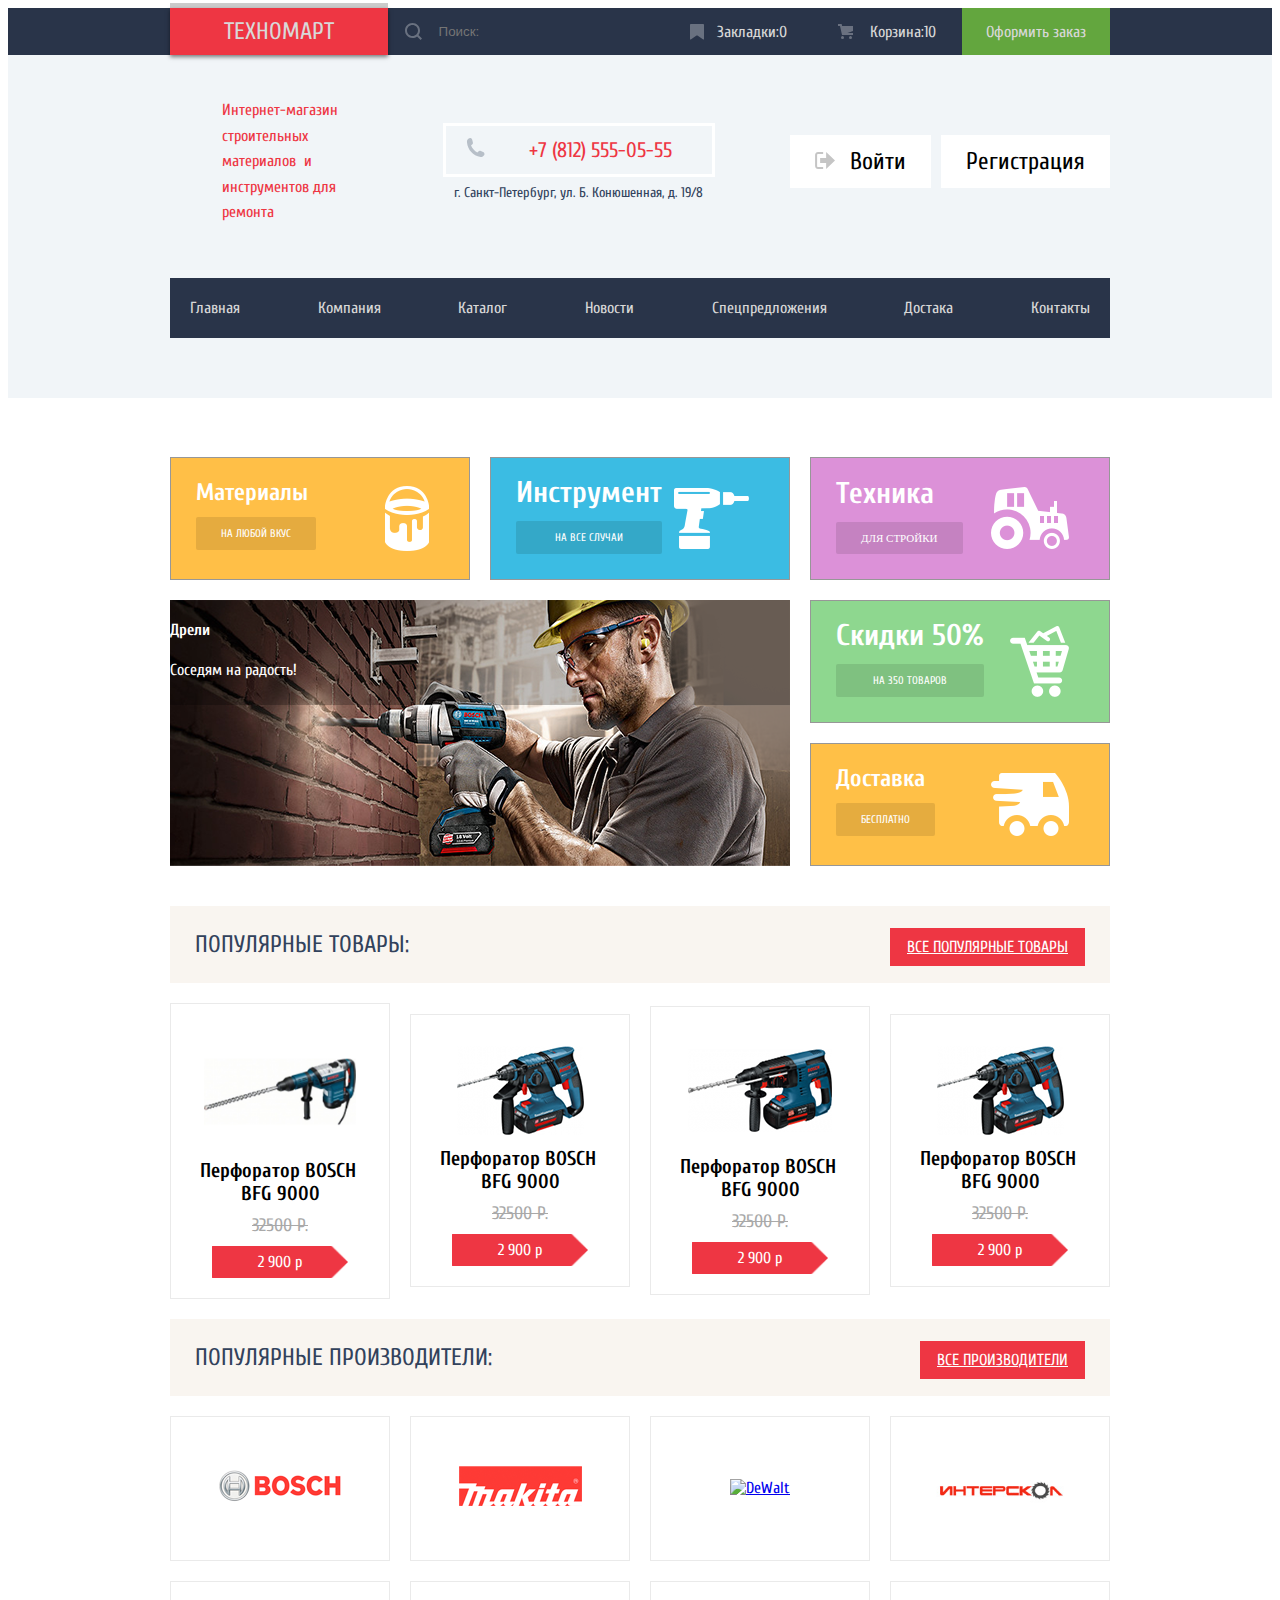
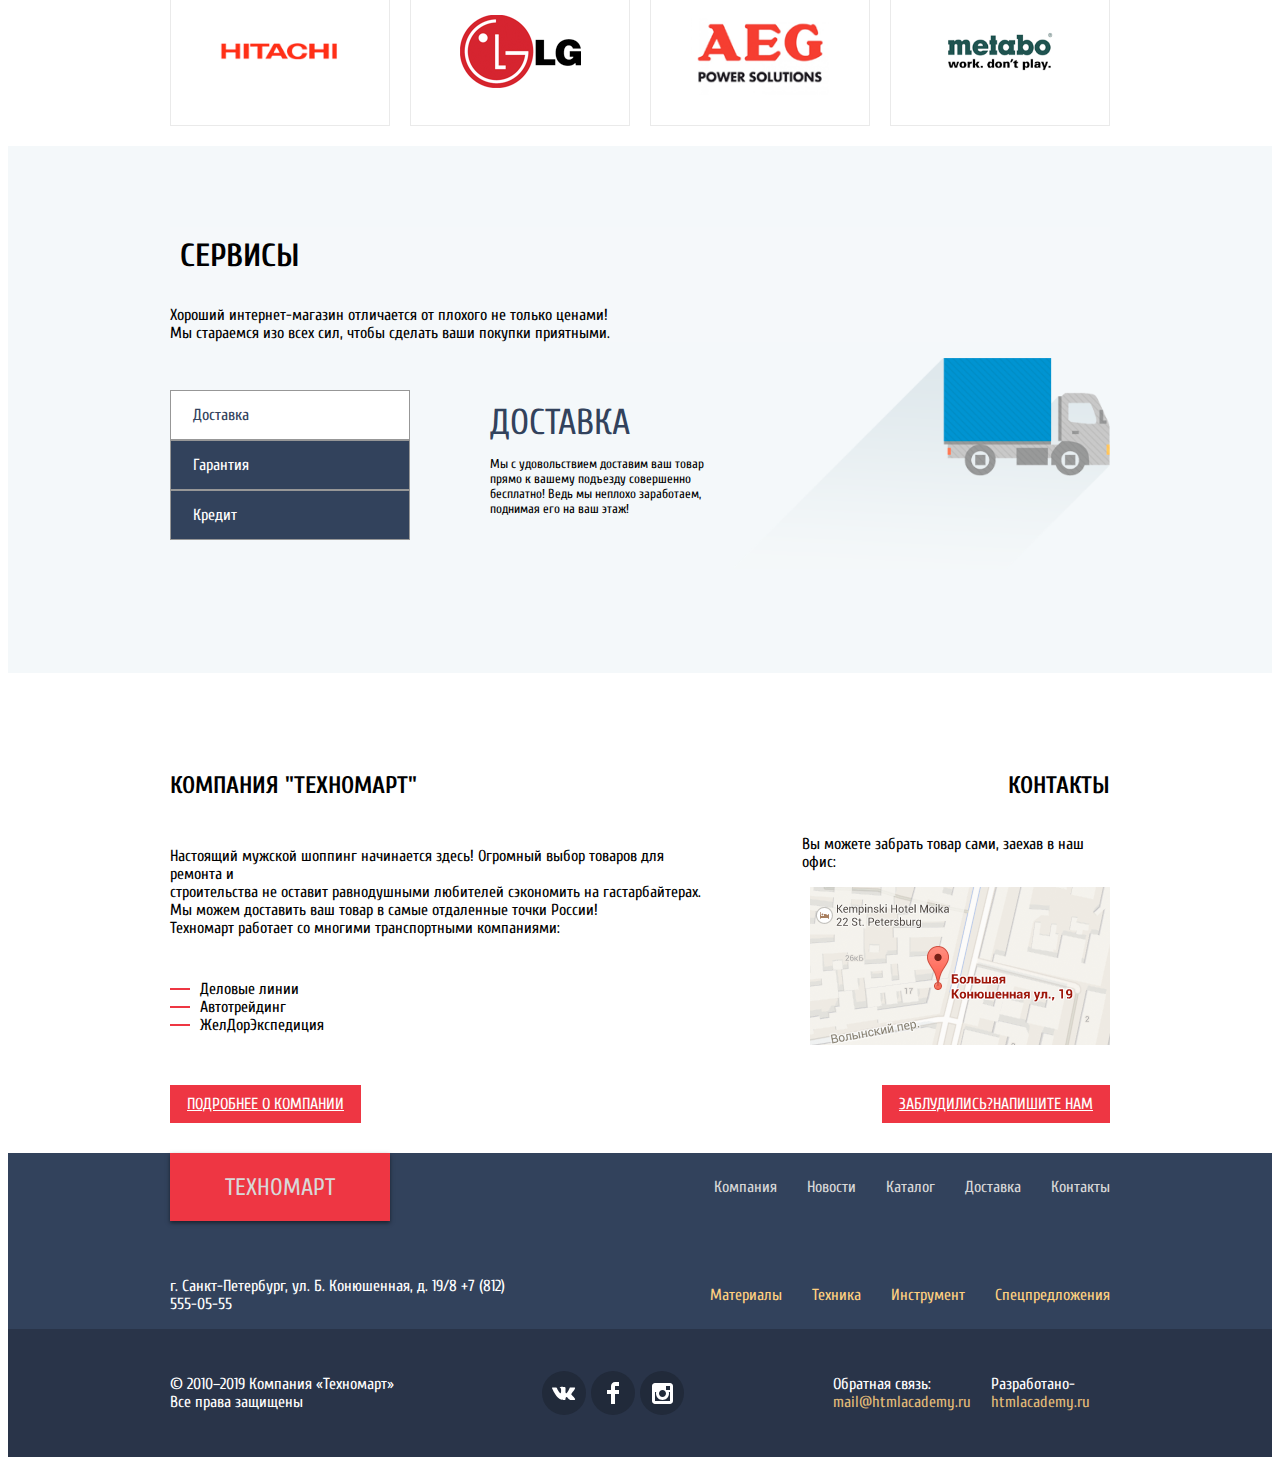
==== commit 6d50a55b: "на проверку 1" ====
--- a/index.html
+++ b/index.html
@@ -23,15 +23,15 @@
         <div class="container d-flex align-center justify-between">
           <div class="logo">техномарт</div>
           <div class="search d-flex align-center">
-            <img src="./img/icon-search.svg" />
+            <img src="./img/icon-search.svg" alt="tech" width="17" height="17"/>
             <input type="text" placeholder="Поиск:" />
           </div>
           <div class="link bookmarks d-flex align-center">
-            <img src="./img/icon-bookmark.svg" />
+            <img src="./img/icon-bookmark.svg" alt="bookmark" width="14" height="16"/>
             <span>Закладки:0</span>
           </div>
           <a class="link d-flex align-center" href="#">
-            <img src="./img/icon-cart.svg" />
+            <img src="./img/icon-cart.svg" alt="cart" width="15" height="15"/>
             <span>Корзина:10</span>
           </a>
           <a class="green-link link" href="#">Оформить заказ</a>
@@ -50,7 +50,7 @@
           </div>
           <div class="header-contacts">
             <div class="header-tel">
-              <img src="./img/icon-phone.svg" />
+              <img src="./img/icon-phone.svg" alt="phone" width="19" height="19"/>
               <a href="#">+7 (812) 555-05-55</a>
             </div>
             <span>
@@ -58,7 +58,7 @@
             </span>
           </div>
           <div class="header-login d-flex align-center">
-            <a href="#"><img src="./img/icon-login.svg" /><span>Войти</span></a>
+            <a href="#"><img src="./img/icon-login.svg" alt="registration" width="20" height="17" /><span>Войти</span></a>
             <a><span>Регистрация</span></a>
           </div>
         </div>
@@ -87,7 +87,7 @@
                 <h4>Материалы</h4>
                 <p>на любой вкус</p>
               </div>
-              <img src="./img/icon-1.png" />
+              <img src="./img/icon-1.png" alt="rows" width="44" height="65"/>
             </div>
 
             <div class="tool catalog-block d-flex justify-between align-center">
@@ -95,7 +95,7 @@
                 <h4>Инструмент</h4>
                 <a href="./catalog.html"> <p>на все случаи</p></a>
               </div>
-              <img src="./img/icon-2.png" />
+              <img src="./img/icon-2.png" alt="tools" width="75" height="61"/>
             </div>
 
             <div class="technic catalog-block d-flex justify-between align-center">
@@ -103,7 +103,7 @@
                 <h4>Техника</h4>
                 <p style="font-family:Cuprum-Bold;">для стройки</p>
               </div>
-              <img src="./img/icon-3.png" />
+              <img src="./img/icon-3.png" alt="technic" width="78" height="62"/>
             </div>
           </div>
 
@@ -120,14 +120,14 @@
                   <h4>Скидки 50%</h4>
                   <p>на 350 товаров</p>
                 </div>
-                <img src="./img/icon-4.png" />
+                <img src="./img/icon-4.png" alt="sale" width="59" height="72"/>
               </div>
               <div class="delivery catalog-block d-flex justify-between align-center mr-0">
                 <div class="d-flex flex-column">
                   <h4>Доставка</h4>
                   <p>бесплатно</p>
                 </div>
-                <img src="./img/icon-5.png" />
+                <img src="./img/icon-5.png" alt="delivery" width="78" height="63"/>
               </div>
             </div>
           </div>
@@ -147,9 +147,9 @@
               <div class="catalog-item-block">
                 <img
                   class="catalog-item-img"
-                  src="./img/snippet-32961 copy 3.png"
+                  src="./img/snippet-32961.png"
                   alt="Перфоратор BOSCH -BFG 9000"/>
+BFG 9000" width="184" height="164"/>
                 <div class="hover-block">
                   <button class="btn-green">
                       <title>icon-cart</title>
@@ -171,9 +171,9 @@
             </li>
             <li class="catalog-item">
               <img
-                src="./img/snippet-32961 copy 3.png"
+                src="./img/snippet-18927-3.png"
                 alt="Перфоратор BOSCH -BFG 9000"/>
+BFG 9000" width="127" height="112"/>
               <span class="catalog-item-title">
                 Перфоратор BOSCH  BFG 9000
@@ -185,9 +185,9 @@
             </li>
             <li class="catalog-item">
               <img
-                src="./img/snippet-32961 copy 3.png"
+                src="./img/snippet-945.png"
                 alt="Перфоратор BOSCH -BFG 9000"/>
+BFG 9000" width="144" height="128"/>
               <span class="catalog-item-title">
                 Перфоратор BOSCH  BFG 9000
@@ -199,9 +199,9 @@
             </li>
             <li class="catalog-item">
               <img
-                src="./img/snippet-32961 copy 3.png"
+                src="./img/snippet-18927-2.png"
                 alt="Перфоратор BOSCH -BFG 9000"/>
+BFG 9000" width="127" height="112"/>
               <span class="catalog-item-title">
                 Перфоратор BOSCH  BFG 9000
@@ -224,44 +224,44 @@
             <div class="company-item">
               <a href="#">
                 <img src="./img/bosch.png" alt="BOSCH -" />
-              </a>
-            </div>
-            <div class="company-item">
-              <a href="#">
-                <img src="./img/Makita.png" alt="Makita" />
-              </a>
-            </div>
-            <div class="company-item">
-              <a href="#">
-                <img src="./img/DeWalt.png" alt="DeWalt" />
-              </a>
-            </div>
-            <div class="company-item">
-              <a href="#">
-                <img src="./img/Интерскол.png" alt="Интерскол" />
+" width="126" height="37"/>
+              </a>
+            </div>
+            <div class="company-item">
+              <a href="#">
+                <img src="./img/Makita.png" alt="Makita" width="123" height="40"/>
+              </a>
+            </div>
+            <div class="company-item">
+              <a href="#">
+                <img src="./img/DeWalt.png" alt="DeWalt" width="146" height="44"/>
+              </a>
+            </div>
+            <div class="company-item">
+              <a href="#">
+                <img src="./img/Интерскол.png" alt="Интерскол" width="200" height="88"/>
               </a>
             </div>
           </div>
           <div class="catalog-company">
             <div class="company-item">
               <a href="#">
-                <img src="./img/Hitachi.png" alt="Hitachi" />
-              </a>
-            </div>
-            <div class="company-item">
-              <a href="#">
-                <img src="./img/LG.png" alt="LG" />
-              </a>
-            </div>
-            <div class="company-item">
-              <a href="#">
-                <img src="./img/AEG.png" alt="AEG" />
-              </a>
-            </div>
-            <div class="company-item">
-              <a href="#">
-                <img src="./img/Metabo.png" alt="Metabo" />
+                <img src="./img/Hitachi.png" alt="Hitachi" width="169" height="31"/>
+              </a>
+            </div>
+            <div class="company-item">
+              <a href="#">
+                <img src="./img/LG.png" alt="LG" width="121" height="73"/>
+              </a>
+            </div>
+            <div class="company-item">
+              <a href="#">
+                <img src="./img/AEG.png" alt="AEG" width="151" height="96"/>
+              </a>
+            </div>
+            <div class="company-item">
+              <a href="#">
+                <img src="./img/Metabo.png" alt="Metabo" width="204" height="69"/>
               </a>
             </div>
           </div>
@@ -320,7 +320,7 @@
                   поднимая его на ваш этаж!</p>
               </div>
               <div class="auto-img">
-                <img src="./img/Layer 131.png">
+                <img src="./img/Layer131.png" alt="vagon" width="468" height="261">
               </div>
             </div>
           </div>
@@ -349,7 +349,7 @@
           <div class="map">
             <h2>контакты</h2>
             <p>Вы можете забрать товар сами, заехав в наш офис:</p>
-            <img class="popup-link" src="./img/map.png" href="">
+            <img class="popup-link" src="./img/map.png" alt="map" width="300" height="158">
             <a class="btn red-link popup-link-feedback" href="#">заблудились?напишите нам</a>
           </div>
 
@@ -392,19 +392,19 @@
         <div class="container">
           <div class="d-flex align-center justify-between">
             <span class="footer-info">© 2010–2019 Компания «Техномарт» - </br>Все права защищены
+ <br>Все права защищены
             </span>
             <div class="footer-social_link">
               <a href="#"><img src="./img/icon-vk.svg" alt="vkontakte" />
               </a>
-              <a href="#"><img src="./img/icon-fb.svg" />
-              </a>
-              <a href="#"><img src="./img/icon-insta.svg" />
+              <a href="#"><img src="./img/icon-fb.svg" alt="facebook"/>
+              </a>
+              <a href="#"><img src="./img/icon-insta.svg" alt="insta"/>
               </a>
             </div>
             <div class="footer-link_info d-flex">
-              <p>Обратная связь:</br> <a href="#"> mail@htmlacademy.ru</a></p>
-              <p>Разработано- </br> <a href="#"> htmlacademy.ru</a></p>
+              <p>Обратная связь:<br> <a href="#"> mail@htmlacademy.ru</a></p>
+              <p>Разработано- <br> <a href="#"> htmlacademy.ru</a></p>
             </div>
           </div>
         </div>
@@ -427,7 +427,7 @@
       <div class="close-btn">
         <span></span>
       </div>
-      <form action="">
+      <form>
         <div class="d-flex">
             <label for="name-field">
                 <span class="modal-login-title">
@@ -439,7 +439,7 @@
                   <span class="modal-login-title">
                     Ваш e-mail:
                   </span>
-                  <input placeholder="email@example.com" class="modal-login-input" id="name-field" type="text">
+                  <input placeholder="email@example.com" class="modal-login-input" id="email-field" type="text">
                  </label>
         </div>
         <label for="comment-field">
@@ -458,7 +458,7 @@
     </div>
   </section>
 
-</section>
+
     </footer>
     <script src="./js/catalog.js"></script>
     <script src="./js/index.js"></script>
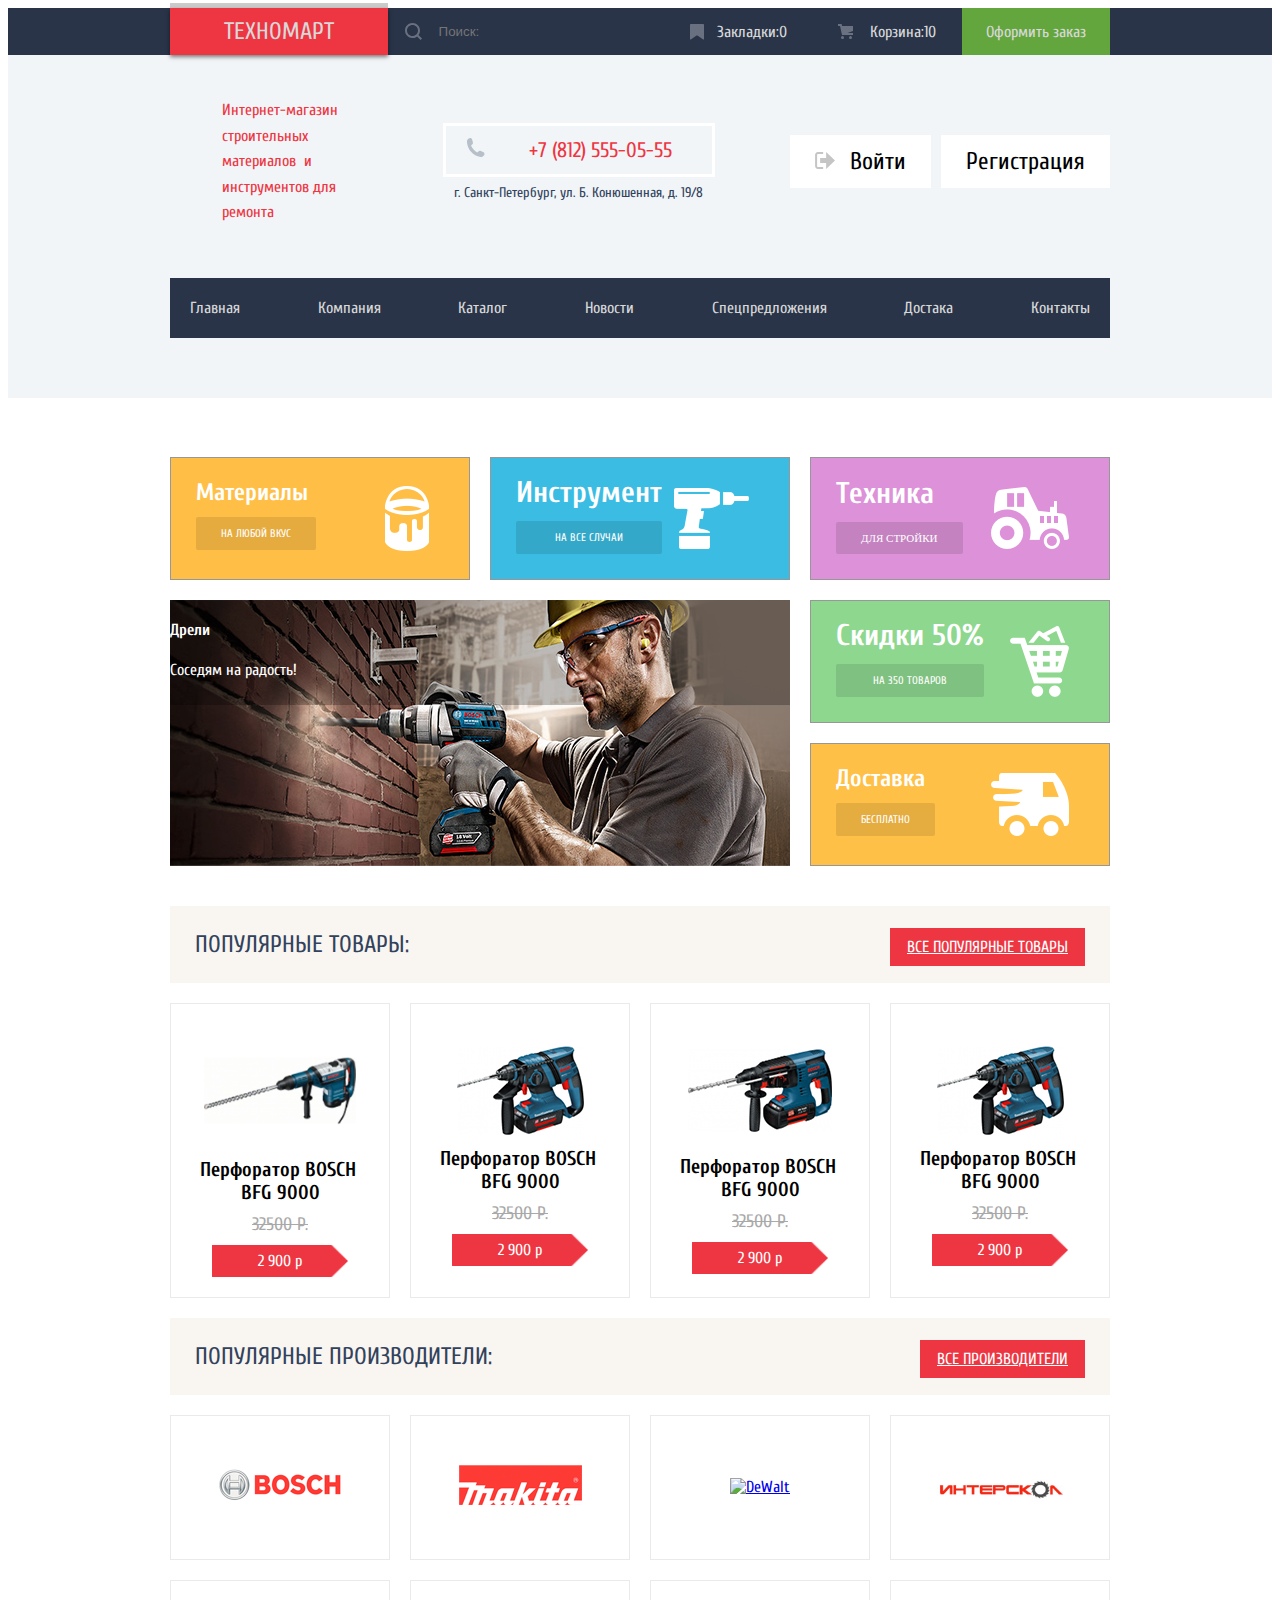
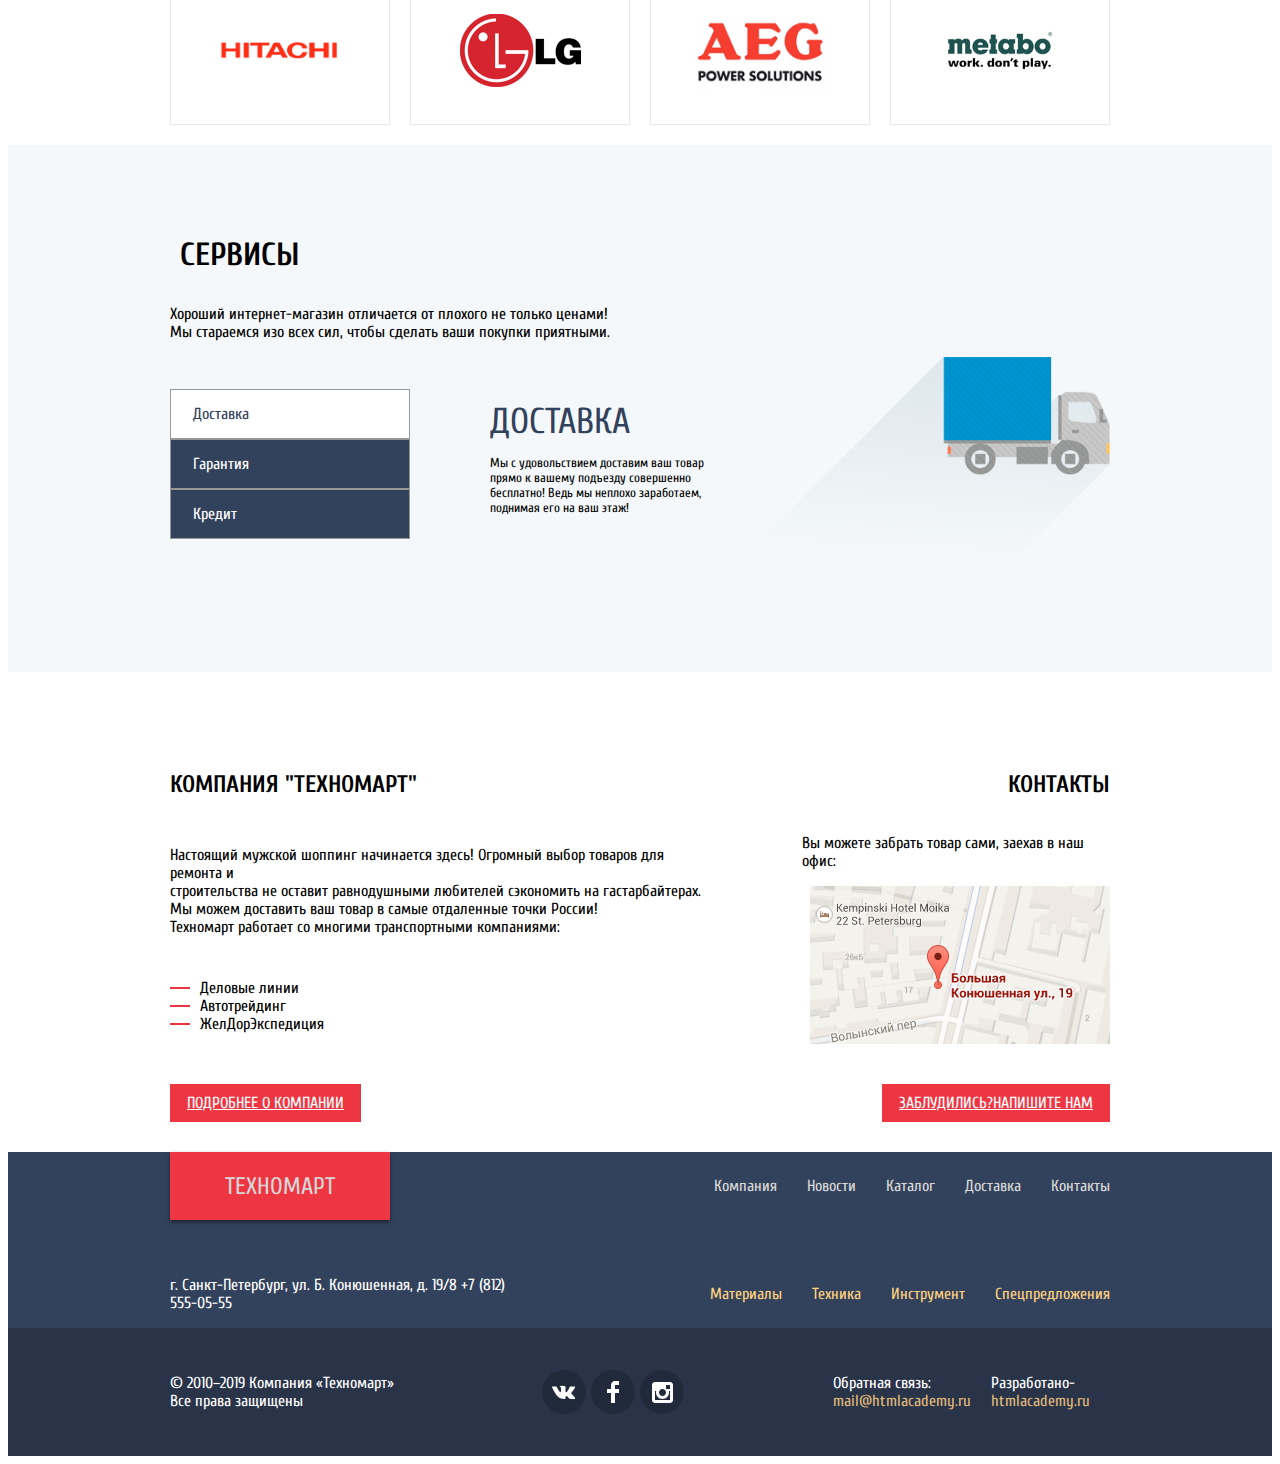
==== commit ec689269: "на проверку 3" ====
--- a/index.html
+++ b/index.html
@@ -14,7 +14,8 @@
     <link
       href="https://fonts.googleapis.com/css?family=Cuprum:400,700&subset=cyrillic-ext,cyrillic"
       rel="stylesheet" type="text/css"/>
-      <script src="https://api-maps.yandex.ru/2.1/?lang=ru_RU&amp;apikey=<948e1852-10d2-4b03-bdcd-ab512b72c715>" type="text/javascript"></script>
+      <script type="text/javascript" src="https://api-maps.yandex.ru/2.1/?lang=ru_RU&amp;apikey=<948e1852-10d2-4b03-bdcd-ab512b72c715>">
+      </script>
   </head>
 
 <body>
@@ -145,14 +146,13 @@
           <ul class="catalog-list">
             <li class="catalog-item">
               <div class="catalog-item-block">
-                <img
-                  class="catalog-item-img"
+                <img class="catalog-item-img"
                   src="./img/snippet-32961.png"
                   alt="Перфоратор BOSCH  BFG 9000" width="184" height="164"/>
                 <div class="hover-block">
                   <button class="btn-green">
-                      <title>icon-cart</title>
+                      <span></span>
                        Купить
                   </button>
                   <button class="btn-green-border">
@@ -395,11 +395,11 @@
  <br>Все права защищены
             </span>
             <div class="footer-social_link">
-              <a href="#"><img src="./img/icon-vk.svg" alt="vkontakte" />
-              </a>
-              <a href="#"><img src="./img/icon-fb.svg" alt="facebook"/>
-              </a>
-              <a href="#"><img src="./img/icon-insta.svg" alt="insta"/>
+              <a href="#"><img src="./img/icon-vk.svg" alt="vkontakte" width="26" height="15"/>
+              </a>
+              <a href="#"><img src="./img/icon-fb.svg" alt="facebook" width="12" height="22"/>
+              </a>
+              <a href="#"><img src="./img/icon-insta.svg" alt="insta" width="21" height="21"/>
               </a>
             </div>
             <div class="footer-link_info d-flex">
--- a/css/catalog.css
+++ b/css/catalog.css
@@ -336,6 +336,7 @@
   border: 1px solid #eaeaea;
   margin-right: 20px;
   width: 220px;
+  height: 295px;
 }
 .catalog-item:last-child {
   margin-right: 0;
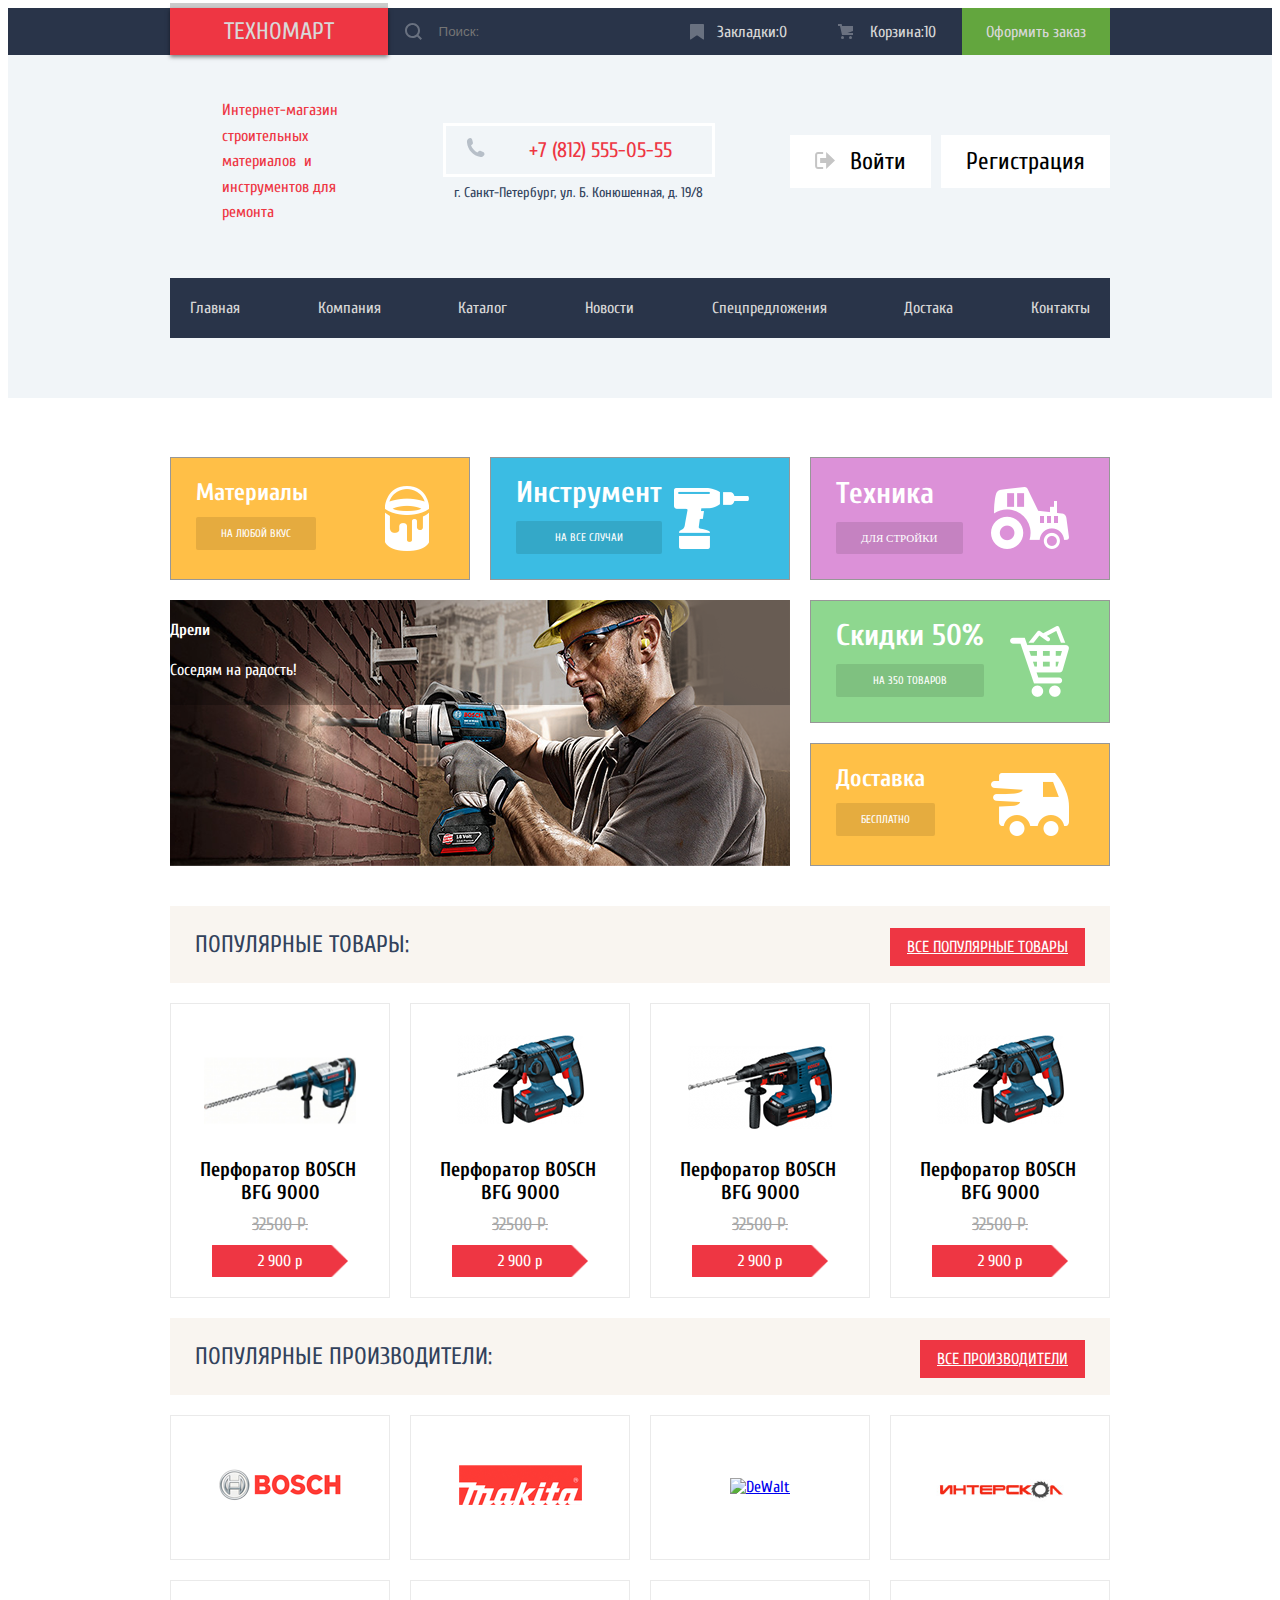
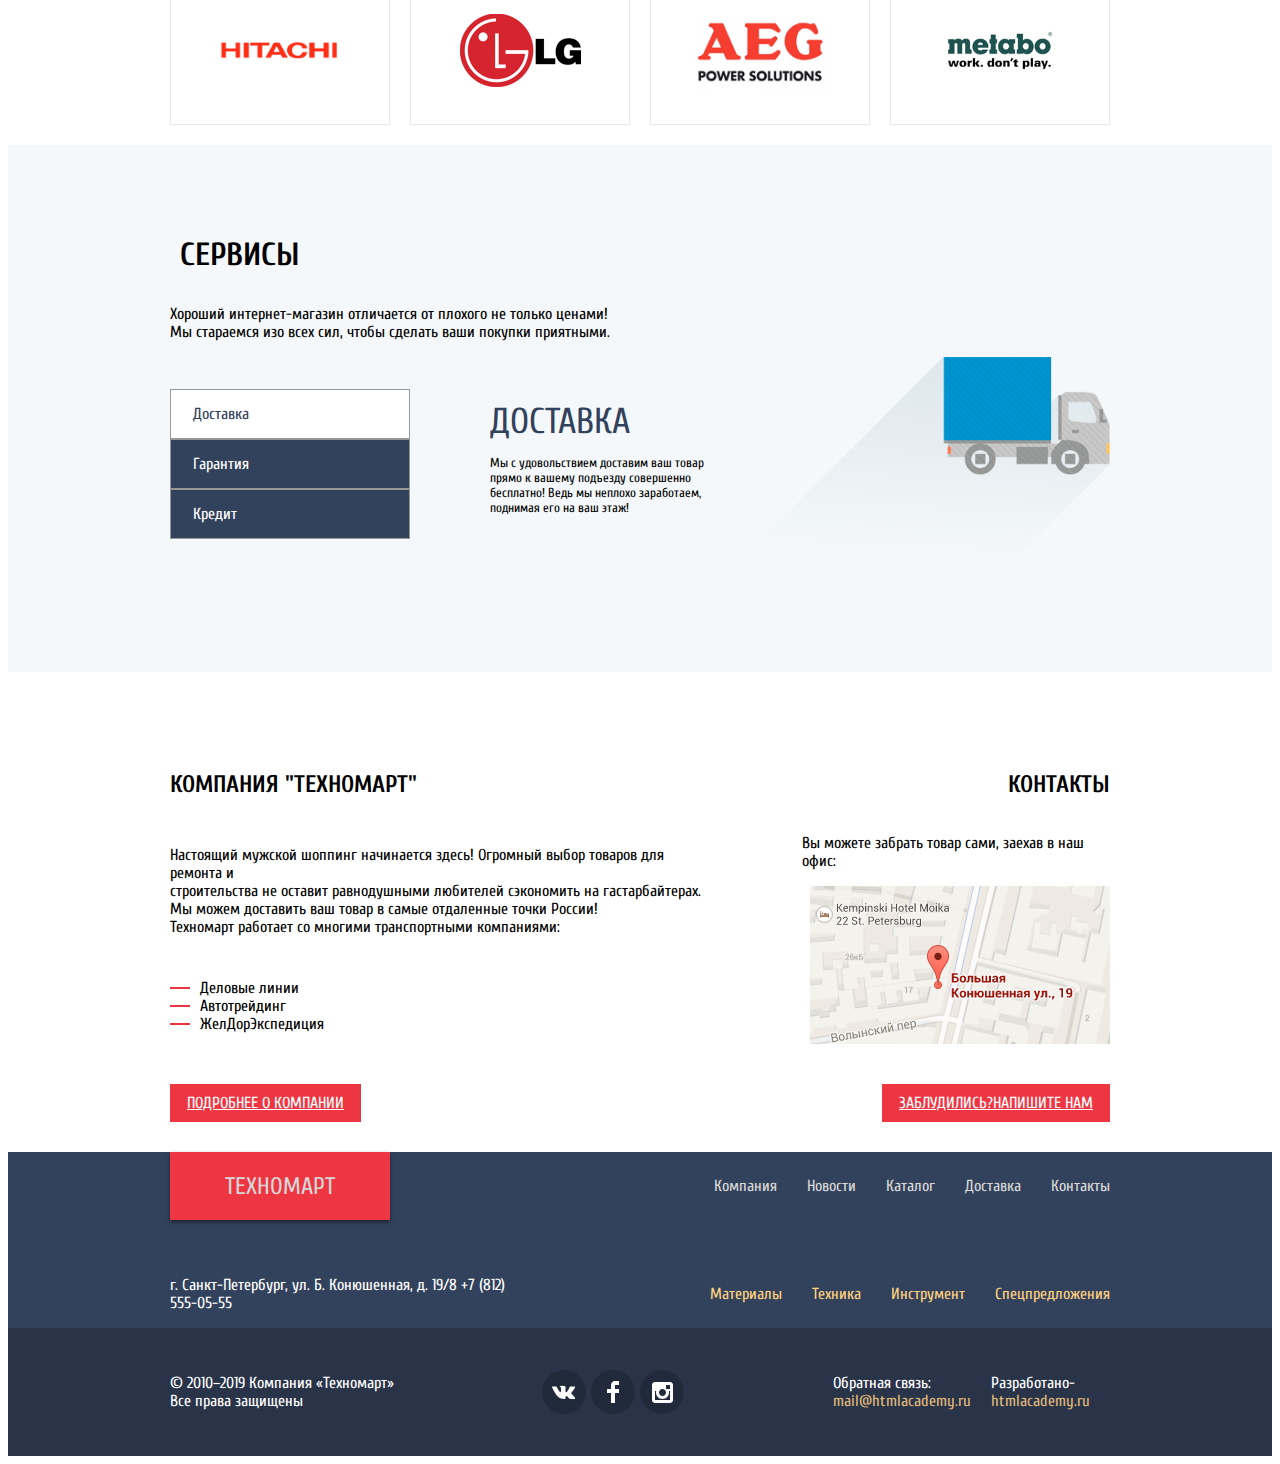
==== commit 15d975e8: "на проверку 4" ====
--- a/index.html
+++ b/index.html
@@ -14,7 +14,7 @@
     <link
       href="https://fonts.googleapis.com/css?family=Cuprum:400,700&subset=cyrillic-ext,cyrillic"
       rel="stylesheet" type="text/css"/>
-      <script type="text/javascript" src="https://api-maps.yandex.ru/2.1/?lang=ru_RU&amp;apikey=<948e1852-10d2-4b03-bdcd-ab512b72c715>">
+      <script type="text/javascript" src="https://api-maps.yandex.ru/2.1/?lang=ru_RU&amp; apikey=<948e1852-10d2-4b03-bdcd-ab512b72c715>">
       </script>
   </head>
 
@@ -169,11 +169,23 @@
                 2 900 р
               </span>
             </li>
+
             <li class="catalog-item">
-              <img
+              <div class="catalog-item-block">
+              <img class="catalog-item-img"
                 src="./img/snippet-18927-3.png"
                 alt="Перфоратор BOSCH  BFG 9000" width="127" height="112"/>
+                <div class="hover-block">
+                  <button class="btn-green">
+                      <span></span>
+                       Купить
+                  </button>
+                  <button class="btn-green-border">
+                       В Закладки
+                  </button>
+                </div>
+              </div>
               <span class="catalog-item-title">
                 Перфоратор BOSCH  BFG 9000
@@ -183,11 +195,23 @@
                 2 900 р
               </span>
             </li>
+
             <li class="catalog-item">
-              <img
+              <div class="catalog-item-block">
+              <img class="catalog-item-img"
                 src="./img/snippet-945.png"
                 alt="Перфоратор BOSCH  BFG 9000" width="144" height="128"/>
+                <div class="hover-block">
+                  <button class="btn-green">
+                      <span></span>
+                       Купить
+                  </button>
+                  <button class="btn-green-border">
+                       В Закладки
+                  </button>
+                </div>
+              </div>
               <span class="catalog-item-title">
                 Перфоратор BOSCH  BFG 9000
@@ -197,11 +221,23 @@
                 2 900 р
               </span>
             </li>
+
             <li class="catalog-item">
-              <img
+              <div class="catalog-item-block">
+              <img class="catalog-item-img"
                 src="./img/snippet-18927-2.png"
                 alt="Перфоратор BOSCH  BFG 9000" width="127" height="112"/>
+                <div class="hover-block">
+                  <button class="btn-green">
+                      <span></span>
+                       Купить
+                  </button>
+                  <button class="btn-green-border">
+                       В Закладки
+                  </button>
+                </div>
+              </div>
               <span class="catalog-item-title">
                 Перфоратор BOSCH  BFG 9000
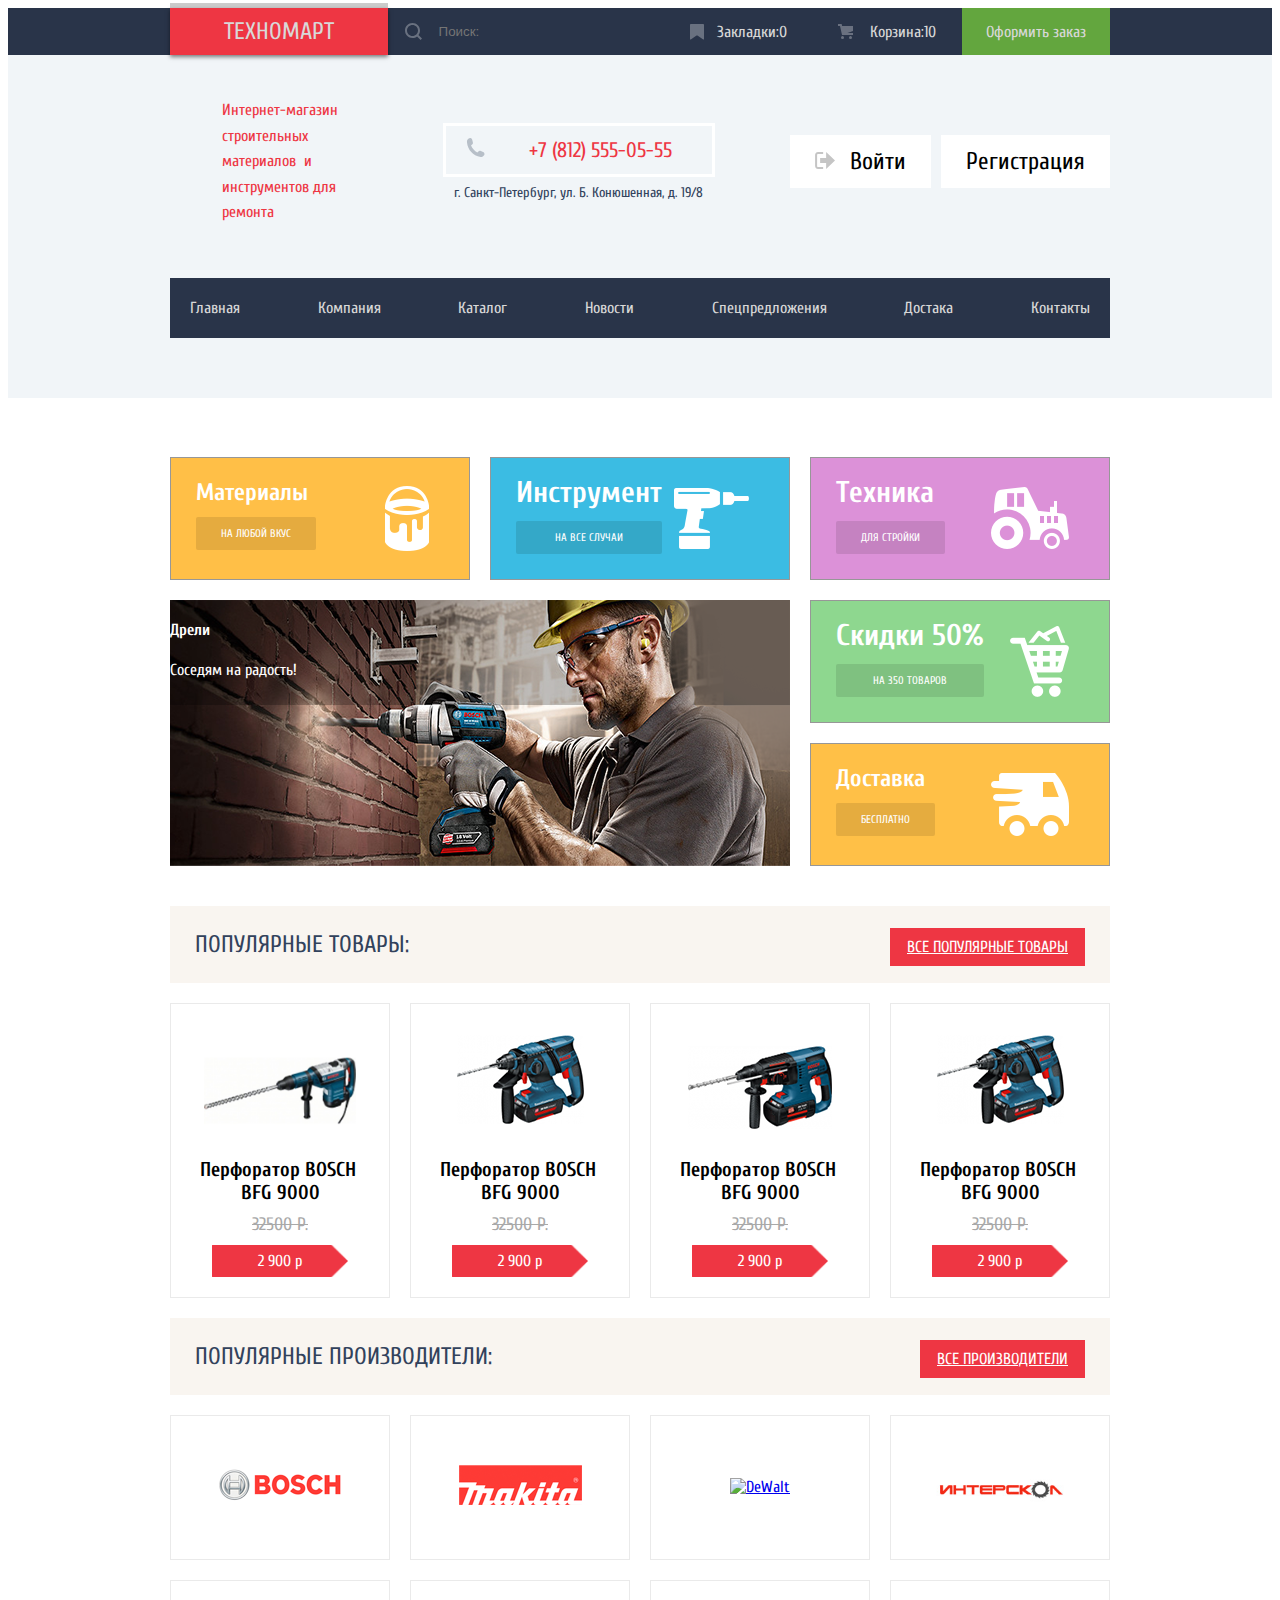
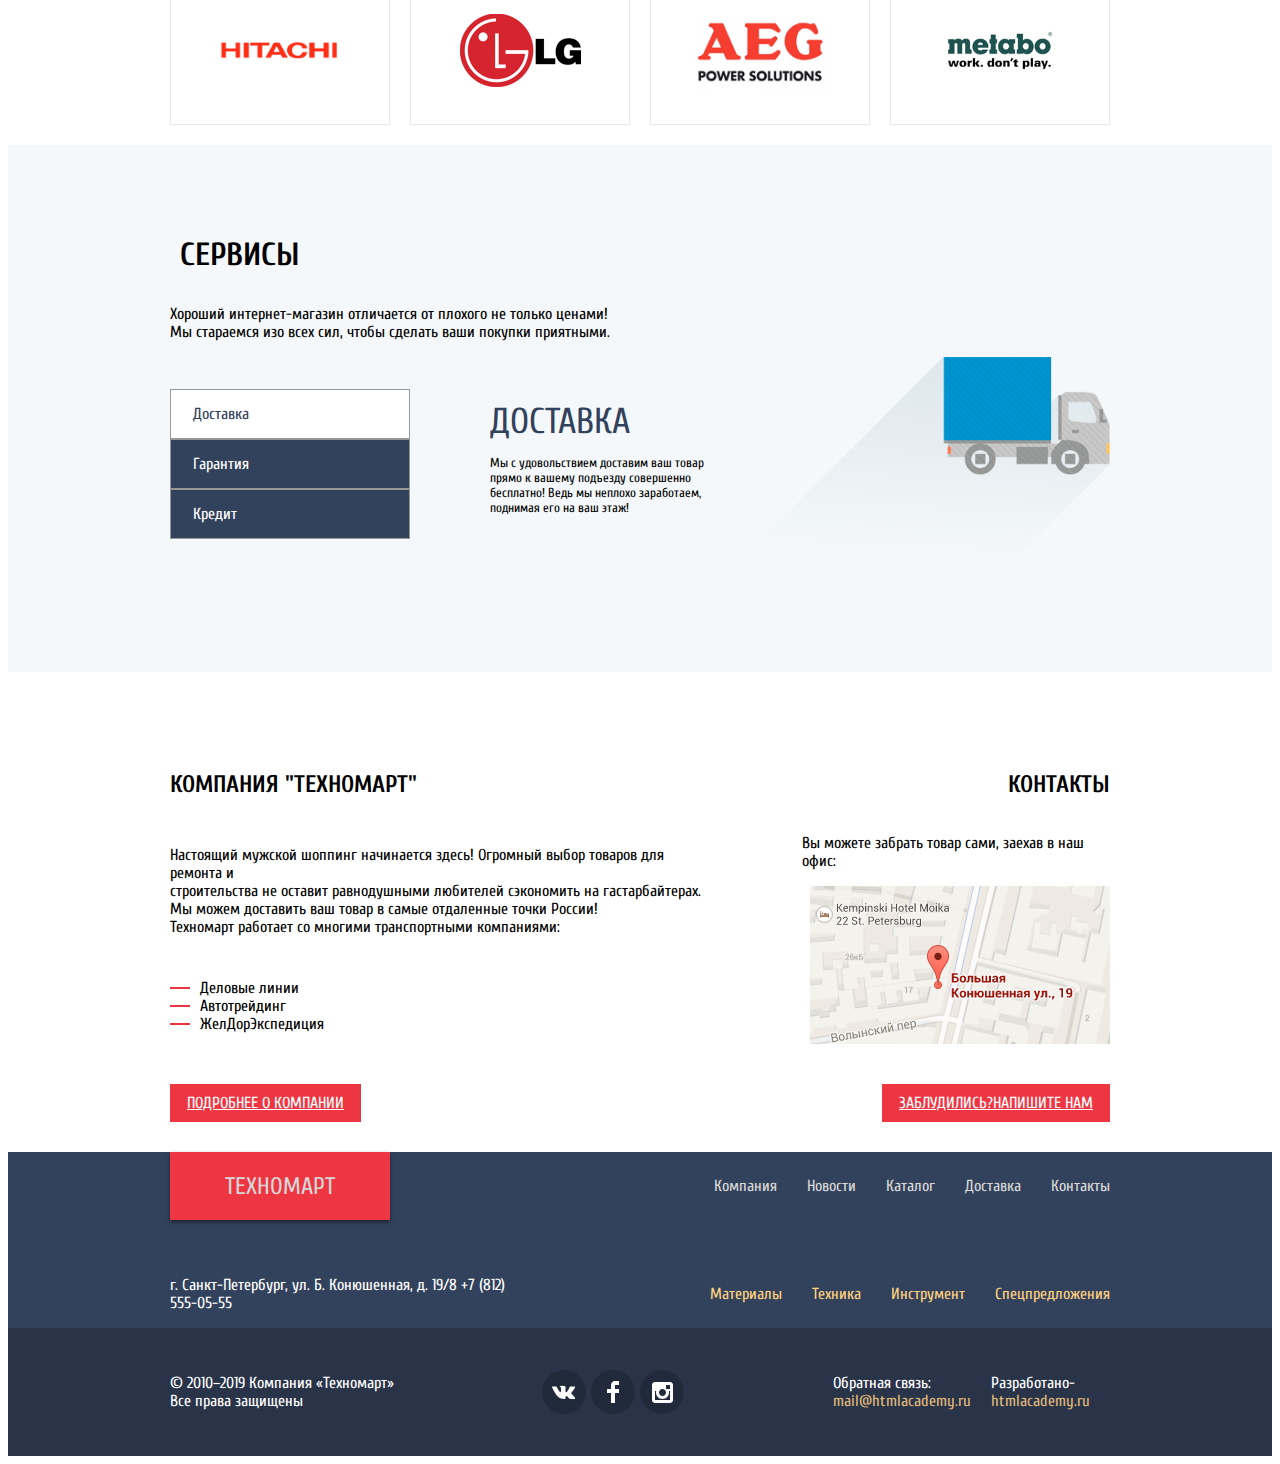
==== commit 8e4fd720: "не получается слайдер" ====
--- a/index.html
+++ b/index.html
@@ -14,7 +14,7 @@
     <link
       href="https://fonts.googleapis.com/css?family=Cuprum:400,700&subset=cyrillic-ext,cyrillic"
       rel="stylesheet" type="text/css"/>
-      <script type="text/javascript" src="https://api-maps.yandex.ru/2.1/?lang=ru_RU&amp; apikey=<948e1852-10d2-4b03-bdcd-ab512b72c715>">
+      <script type="text/javascript" src="https://api-maps.yandex.ru/2.1/?lang=ru_RU&amp;apikey=948e1852-10d2-4b03-bdcd-ab512b72c715">
       </script>
   </head>
 
@@ -86,7 +86,7 @@
             <div class="raw catalog-block d-flex justify-between align-center">
               <div class="d-flex flex-column">
                 <h4>Материалы</h4>
-                <p>на любой вкус</p>
+                <a href="./catalog.html"> <p>на любой вкус</p></a>
               </div>
               <img src="./img/icon-1.png" alt="rows" width="44" height="65"/>
             </div>
@@ -102,7 +102,7 @@
             <div class="technic catalog-block d-flex justify-between align-center">
               <div class="d-flex flex-column">
                 <h4>Техника</h4>
-                <p style="font-family:Cuprum-Bold;">для стройки</p>
+                  <a href="./catalog.html"><p>для стройки</p></a>
               </div>
               <img src="./img/icon-3.png" alt="technic" width="78" height="62"/>
             </div>
@@ -119,14 +119,14 @@
               <div class="sale catalog-block d-flex justify-between align-center mr-0">
                 <div class="d-flex flex-column">
                   <h4>Скидки 50%</h4>
-                  <p>на 350 товаров</p>
+                  <a href="./catalog.html"><p>на 350 товаров</p></a>
                 </div>
                 <img src="./img/icon-4.png" alt="sale" width="59" height="72"/>
               </div>
               <div class="delivery catalog-block d-flex justify-between align-center mr-0">
                 <div class="d-flex flex-column">
                   <h4>Доставка</h4>
-                  <p>бесплатно</p>
+                  <a href="./catalog.html"><p>бесплатно</p></a>
                 </div>
                 <img src="./img/icon-5.png" alt="delivery" width="78" height="63"/>
               </div>
--- a/css/main.css
+++ b/css/main.css
@@ -53,6 +53,7 @@
   text-transform: uppercase;
   box-shadow: 0px 2px 4px rgba(0, 0, 0, 0.5), 0px -5px 0px rgba(0, 0, 0, 0.2);
 }
+
 .search {
   width: 280px;
 }
@@ -229,6 +230,7 @@
   margin-bottom: 22px;
   text-align: center;
   text-transform: uppercase;
+
 }
 .catalog-block img {
   margin-left: 10px;
@@ -237,6 +239,9 @@
   background-color: #ffbf47;
   width: 300px;
   height: 123px;
+}
+.raw a{
+  text-decoration: none;
 }
 .tool {
   background-color: #3bbce3;
@@ -278,7 +283,9 @@
 .technic img {
   margin-left: 10px;
 }
-
+.technic a{
+  text-decoration: none;
+}
 .sale {
   background-color: #8ed78f;
   width: 300px;
@@ -298,6 +305,9 @@
 .sale img {
   margin-left: 10px;
 }
+.sale a{
+  text-decoration: none;
+}
 .delivery {
   background-color: #ffc047;
   width: 300px;
@@ -305,6 +315,9 @@
 }
 .delivery p {
   background-color: #e5ac3f;
+}
+.delivery a{
+  text-decoration: none;
 }
 .drill {
   width: 620px;
@@ -312,8 +325,18 @@
   background-image: url("../img/Layer 99.png");
   background-image: url("../img/Layer 99.png");
   color: #ffffff;
-  margin-right: 20px;
-}
+  margin-right: 20px;}
+  /* animation-name: slider;
+  animation-duration: 3s;
+}
+@@keyframes slider {
+  from {
+    margin-left: 100%;
+  }
+  to {
+    margin-left: 0;
+  }
+} */
 ul {
   list-style: none;
 }
--- a/css/catalog.css
+++ b/css/catalog.css
@@ -44,6 +44,12 @@
   box-shadow: 0px 2px 4px rgba(0,0,0,0.5),
   0px -5px 0px rgba(0, 0, 0, 0.2);
 }
+a .logo{
+  /* display:block;
+  align-items: center; */
+  text-decoration: none;
+}
+
 .search {
 width: 280px;
 
